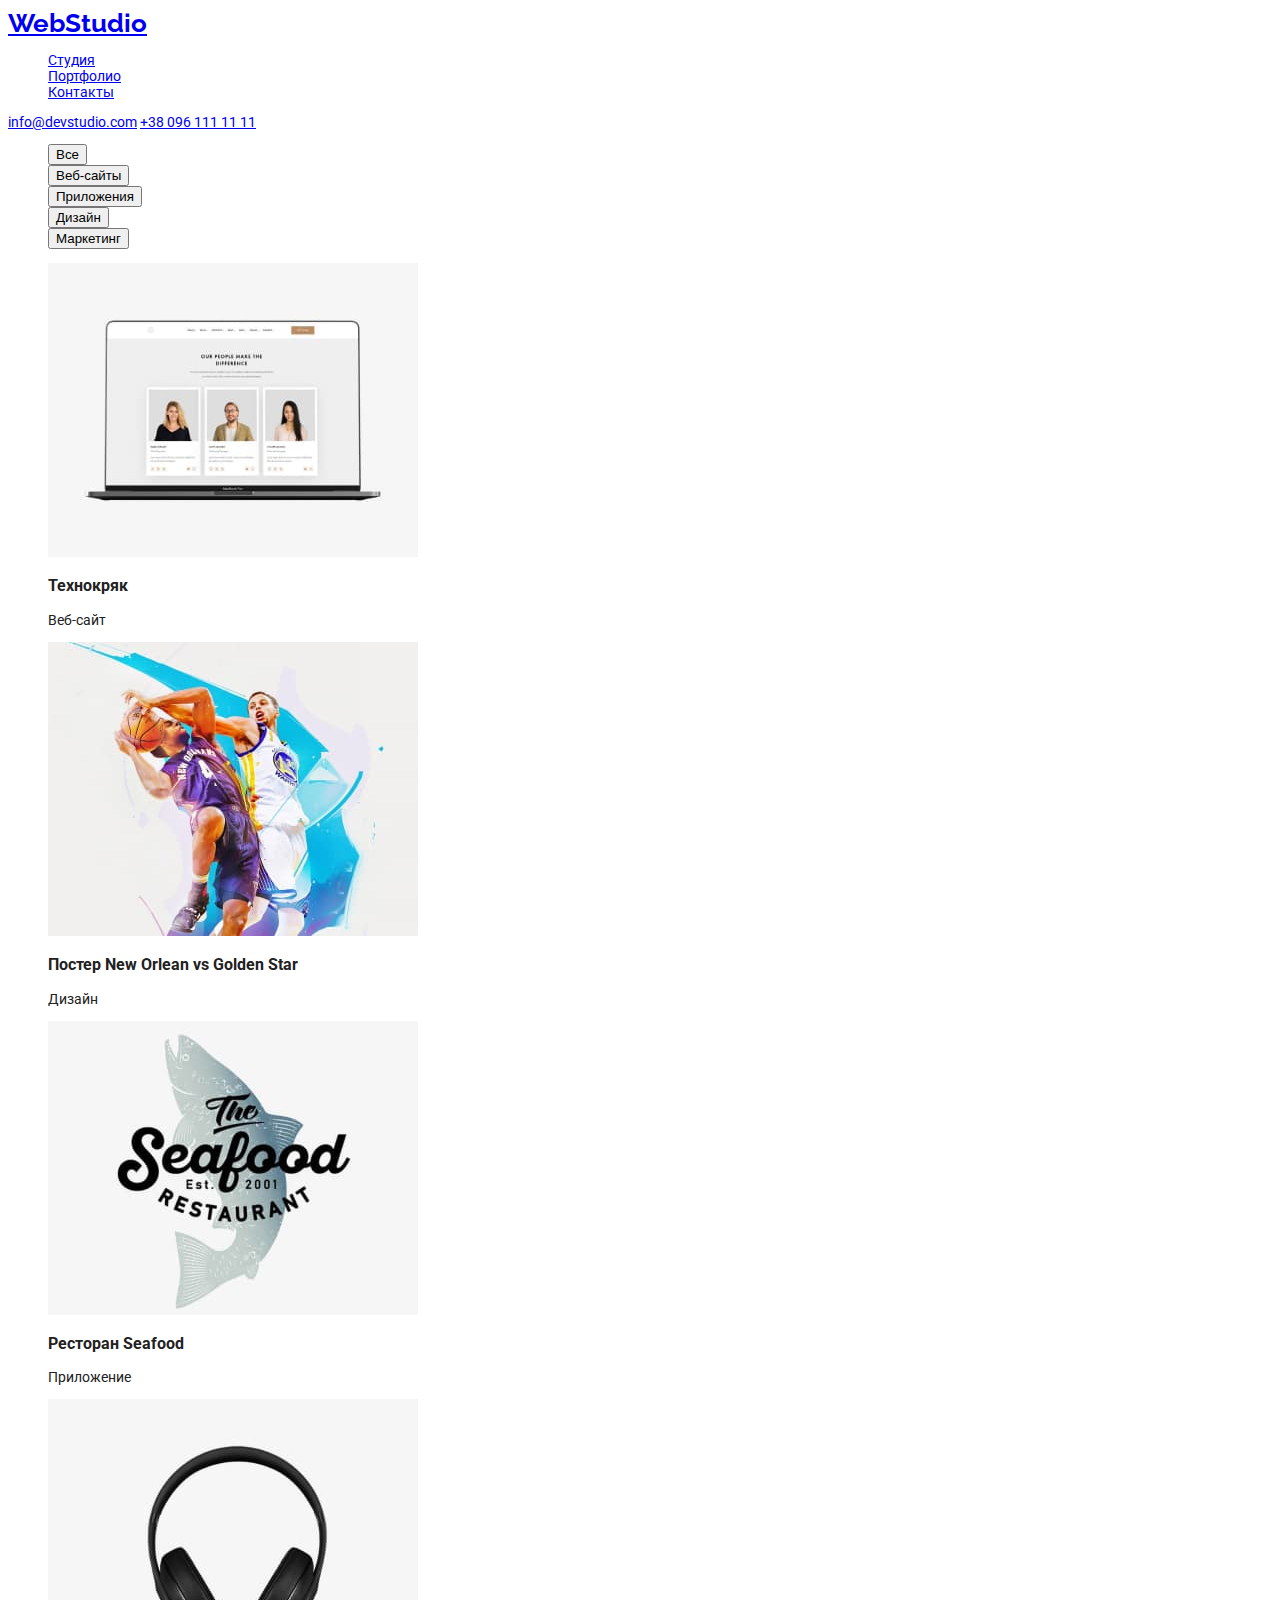
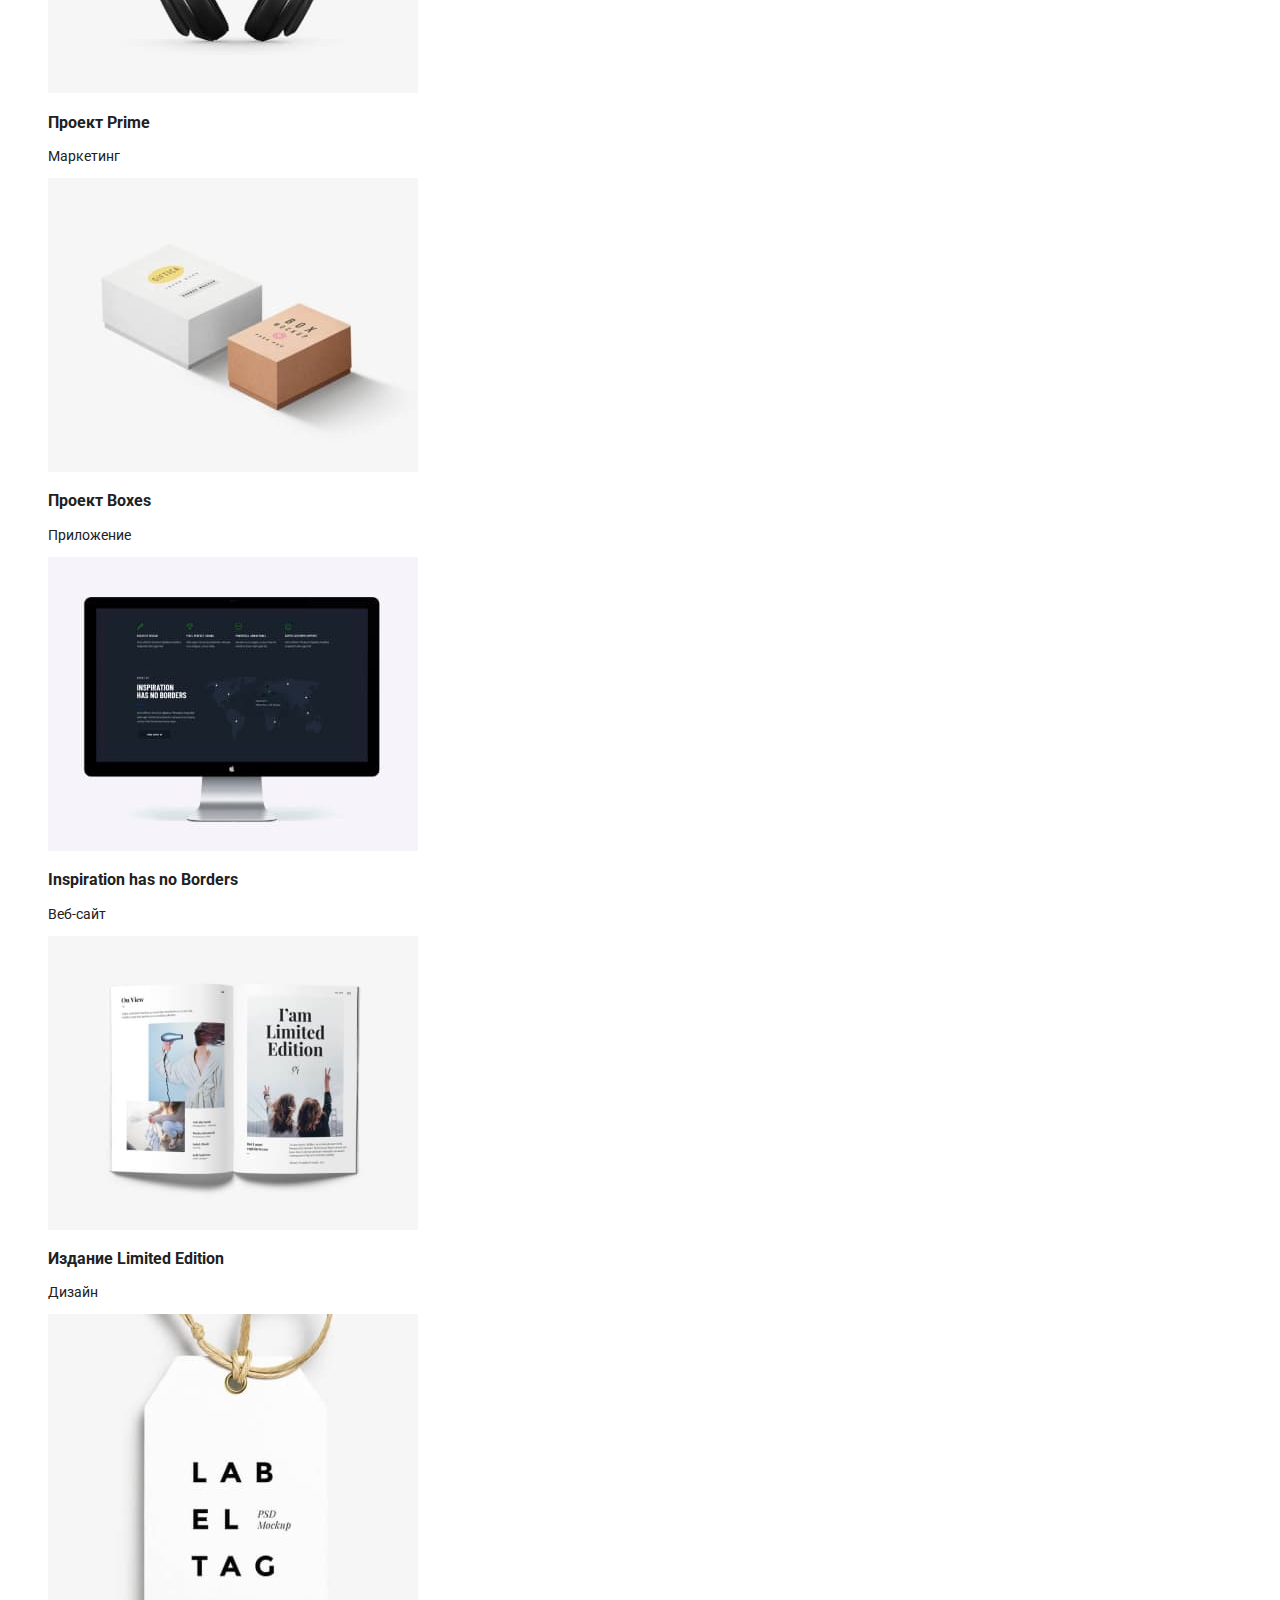
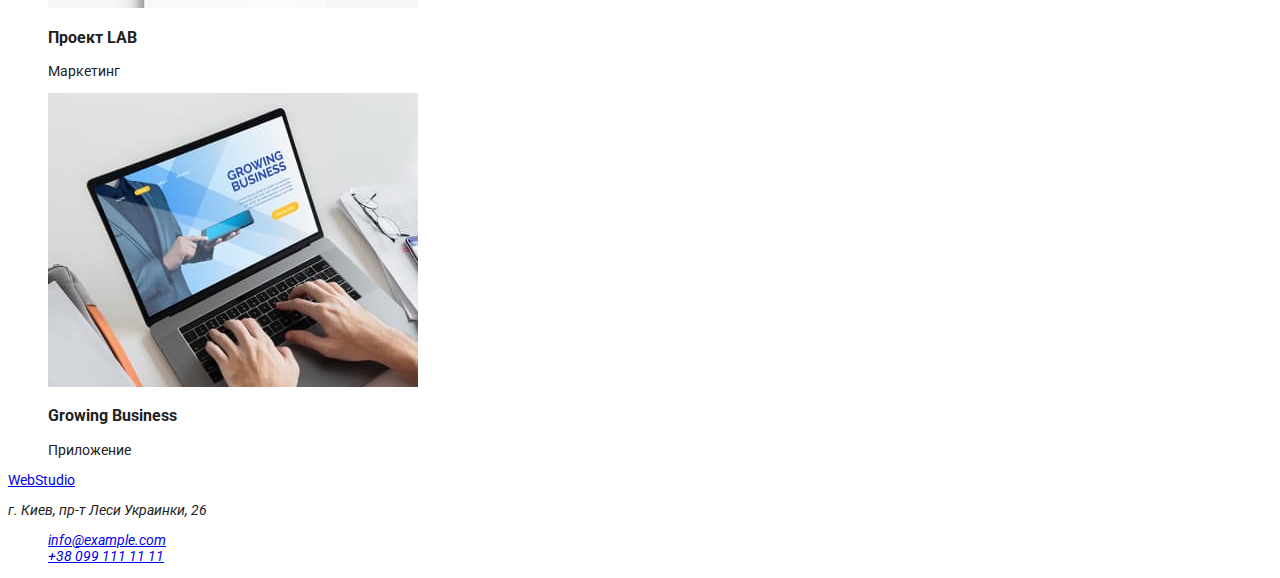
==== portfolio.html @ 41d674ed "hw02-v1" ====
<!DOCTYPE html>
<html lang="en">
<head>
    <meta charset="UTF-8">
    <meta http-equiv="X-UA-Compatible" content="IE=edge">
    <meta name="viewport" content="width=device-width, initial-scale=1.0">
    <title>Портфолио</title>
    <link rel="stylesheet" href="https://cdnjs.cloudflare.com/ajax/libs/modern-normalize/1.0.0/modern-normalize.min.css"
        integrity="sha512-ISS7cAi1PEhQ8jnbJpJZMd29NlhNj4AWYyLOSp2CE/CsHxTCu+r+t0D2yoJudVrd0/8fTVPUVDzY5Tvli75u/g=="
        crossorigin="anonymous" />
    <link rel="preconnect" href="https://fonts.gstatic.com">
    <link
        href="https://fonts.googleapis.com/css2?family=Oleo+Script&family=Raleway:wght@700&family=Roboto:wght@400;500;700;900&display=swap"
        rel="stylesheet">
    <link rel="stylesheet" href="./css/styles.css">

</head>
<body>
  <header>
    <nav>
        <a href="./index.html" class="logo"><span class="text-accent">Web</span>Studio</a>
        <ul>
            <li><a href="./index.html">Студия</a></li>
            <li><a href="./portfolio.html">Портфолио</a></li>
            <li><a href="#">Контакты</a></li> 
        </ul>
    </nav>
    <a href="mailto:info@devstudio.com">info@devstudio.com</a>
    <a href="tel:+380961111111">+38 096 111 11 11</a>
  </header>
  <main>
    <section>
        <ul>
          <li><button>Все</button></li>
          <li><button>Веб-сайты</button></li>
          <li><button>Приложения</button></li>
          <li><button>Дизайн</button></li>
          <li><button>Маркетинг</button></li>
        </ul>
        <ul>
            <li>
                <img src="./images/portfolio_1.jpg" alt="technokriak-website" width="370">
                <h3>Технокряк</h3>
                <p>Веб-сайт</p>
            </li>
            <li>
                <img src="./images/portfolio_2.jpg" alt="new-jrlean-vs-golden-star-poster-design" width="370">
                <h3>Постер New Orlean vs Golden Star</h3>
                <p>Дизайн</p>
            </li>
            <li>
                <img src="./images/portfolio_3.jpg" alt="seafood-restaurant-app" width="370">
                <h3>Ресторан Seafood</h3>
                <p>Приложение</p>
            </li>
            <li>
                <img src="./images/portfolio_4.jpg" alt="prime-project-marketing" width="370">
                <h3>Проект Prime</h3>
                <p>Маркетинг</p>
            </li>
            <li>
                <img src="./images/portfolio_5.jpg" alt="boxes-project-app" width="370">
                <h3>Проект Boxes</h3>
                <p>Приложение</p>
            </li>
            <li>
                <img src="./images/portfolio_6.jpg" alt="inspiration-has-no-borders-website" width="370">
                <h3>Inspiration has no Borders</h3>
                <p>Веб-сайт</p>
            </li>
            <li>
                <img src="./images/portfolio_7.jpg" alt="limited-edition-design" width="370">
                <h3>Издание Limited Edition</h3>
                <p>Дизайн</p>
            </li>
            <li>
                <img src="./images/portfolio_8.jpg" alt="lab-project-marketing" width="370">
                <h3>Проект LAB</h3>
                <p>Маркетинг</p>
            </li>
            <li>
                <img src="./images/portfolio_9.jpg" alt="growing-business-app" width="370">
                <h3>Growing Business</h3>
                <p>Приложение</p>
            </li>
        </ul>
    </section>
  </main>
  <footer>
    <a href="#"><span class="text-accent">Web</span>Studio</a>
    <address>
        <p>г. Киев, пр-т Леси Украинки, 26</p>
        <ul>
            <li><a href="mailto:info@example.com">info@example.com</a></li>
            <li><a href="tel:+380991111111">+38 099 111 11 11</a></li>
        </ul>
    </address>
  </footer>
</body>
</html>
---- css/styles.css ----
:root {
    --text-main-dark: #212121;
    --text-main-light: #FFFFFF;
    --text-sub: #757575;
    --text-accent: #2196F3;
    --text-accent-transparent: rgba(255, 255, 255, 0.6);
    --background-dark: #2F303A;
    --background-light: #F5F4FA;
    --background-head: #FFFFFF;
} 

a {
    
}

ul {
  list-style: none;
}

body {
    font-family: 'Roboto', sans-serif;
    color: var(--text-main-dark);
    font-style: normal;
    font-weight: 400;
    font-size: 14px;
    /* 
font-family: 'Oleo Script', cursive;
font-family: 'Raleway', sans-serif;
font-family: 'Roboto', sans-serif;
*/
}

.logo {
    font-family: 'Oleo Script', cursive;
    font-family: 'Raleway', sans-serif;
    font-weight: bold;
    font-size: 26px;
}

.logo-accent {
    color: var(--text-accent);
}

.head-section {
    color: var(--background-head);
    font-weight: 500;

}

.head-contacts{
    color: var(--text-sub);
}

.footer-section {
    background-color: var(--background-dark);
    color: var(--text-main-light);
}

.contacts-footer {
    font-weight: normal;
    font-size: 14px;
    color: var(--text-accent-transparent);
}

.contacts-footer:visited {
   color: var(--text-accent-transparent); 
}

.link {
    text-decoration: none;   
}
.link:hover {
  color: var(--text-accent);
}


/*////////////////////////////////////INDEX//////////////////////////////////*/
.title-section {
   background-color: var(--background-dark);
}
.title {
   color: var(--text-main-light);
   font-weight: 900;
   font-size: 44px;
   text-transform: uppercase;
}
.title-button {
    background-color: var(--text-accent);
    font-weight: 700;
    font-size: 16px;
    color: var(--text-main-light);
}


.decision-item {
    font-weight: 700;
}
.decision-item-text {
    color: var(--text-sub);
}


.subtitle {
    font-weight: 700;
    font-size: 36px;
}


.team-section {
    background-color: var(--background-light);
    font-size: 16px;
}
.team-section-name {
    font-weight: 500;
}

.team-section-position {
    font-weight: 400;
    color: var(--text-sub);
}

font-size: 16px;



/*//////////////////////////////////PORTFOLIO////////////////////////////////*/
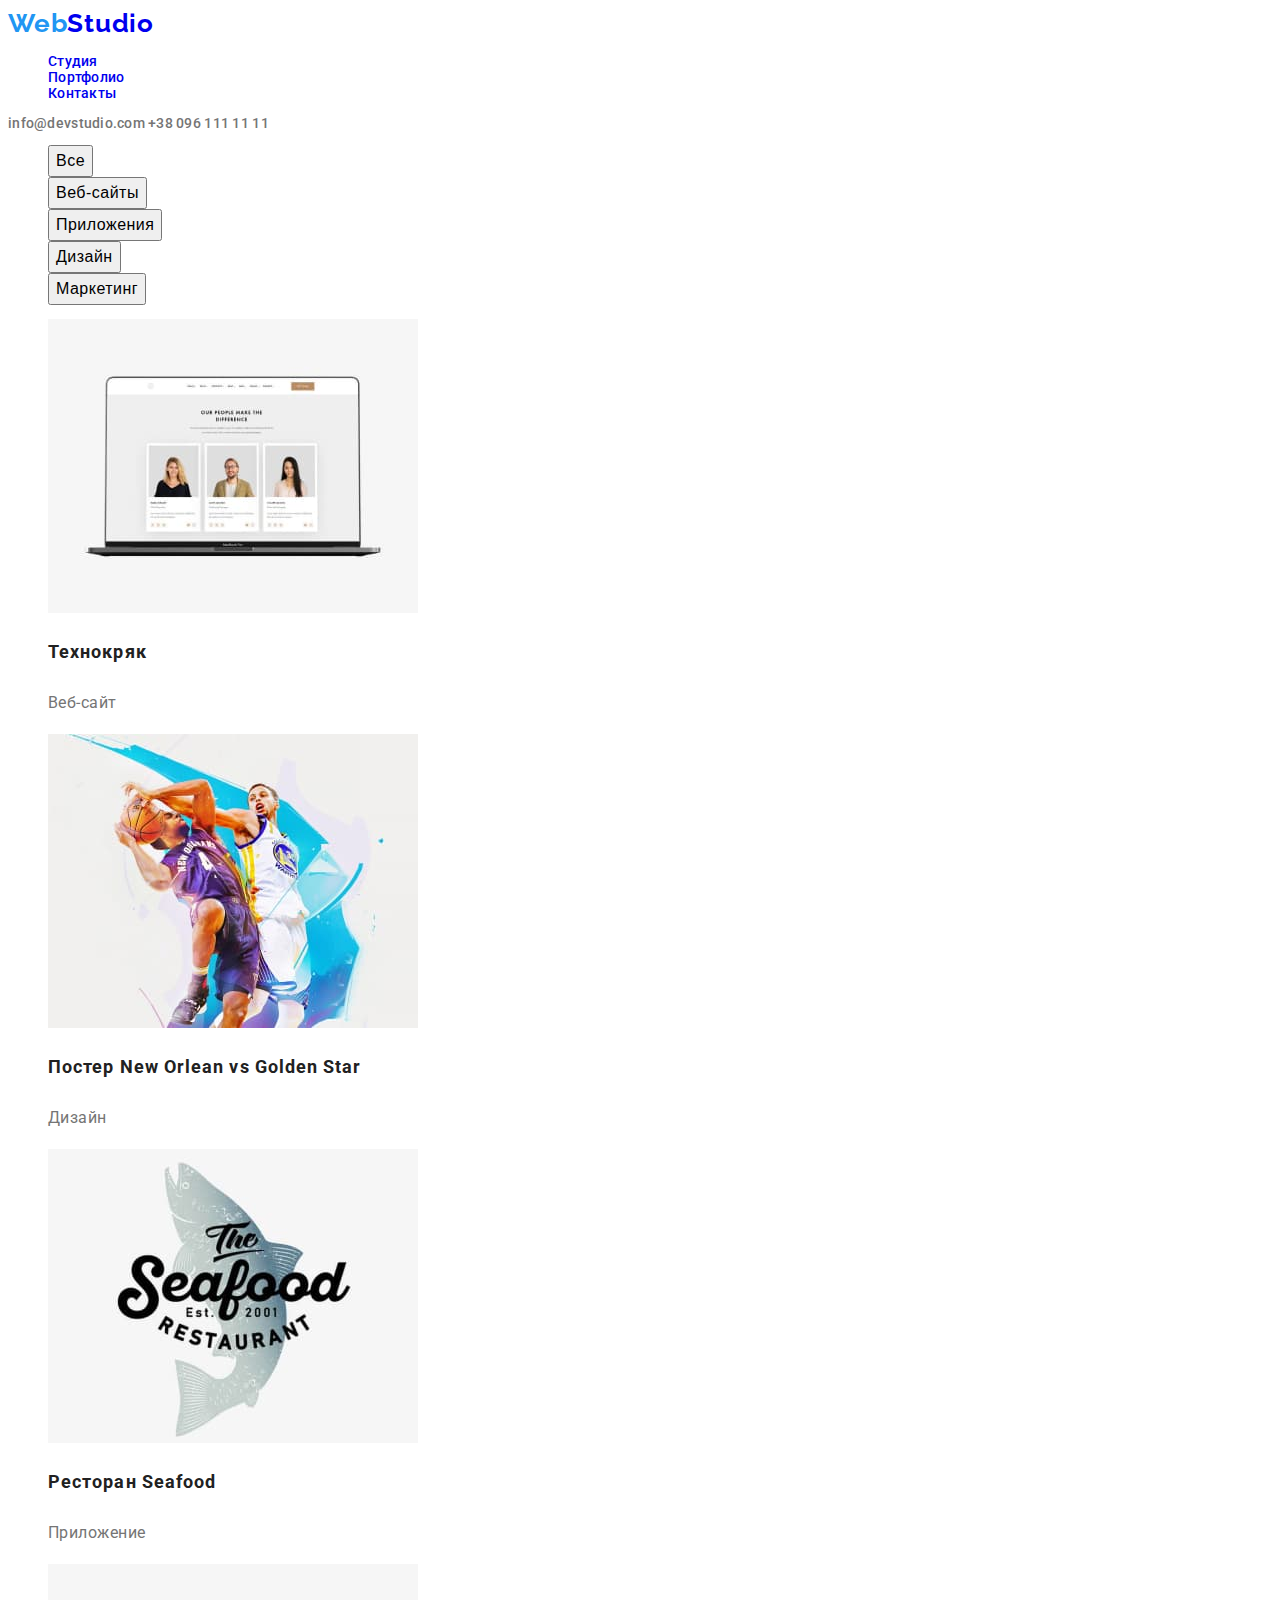
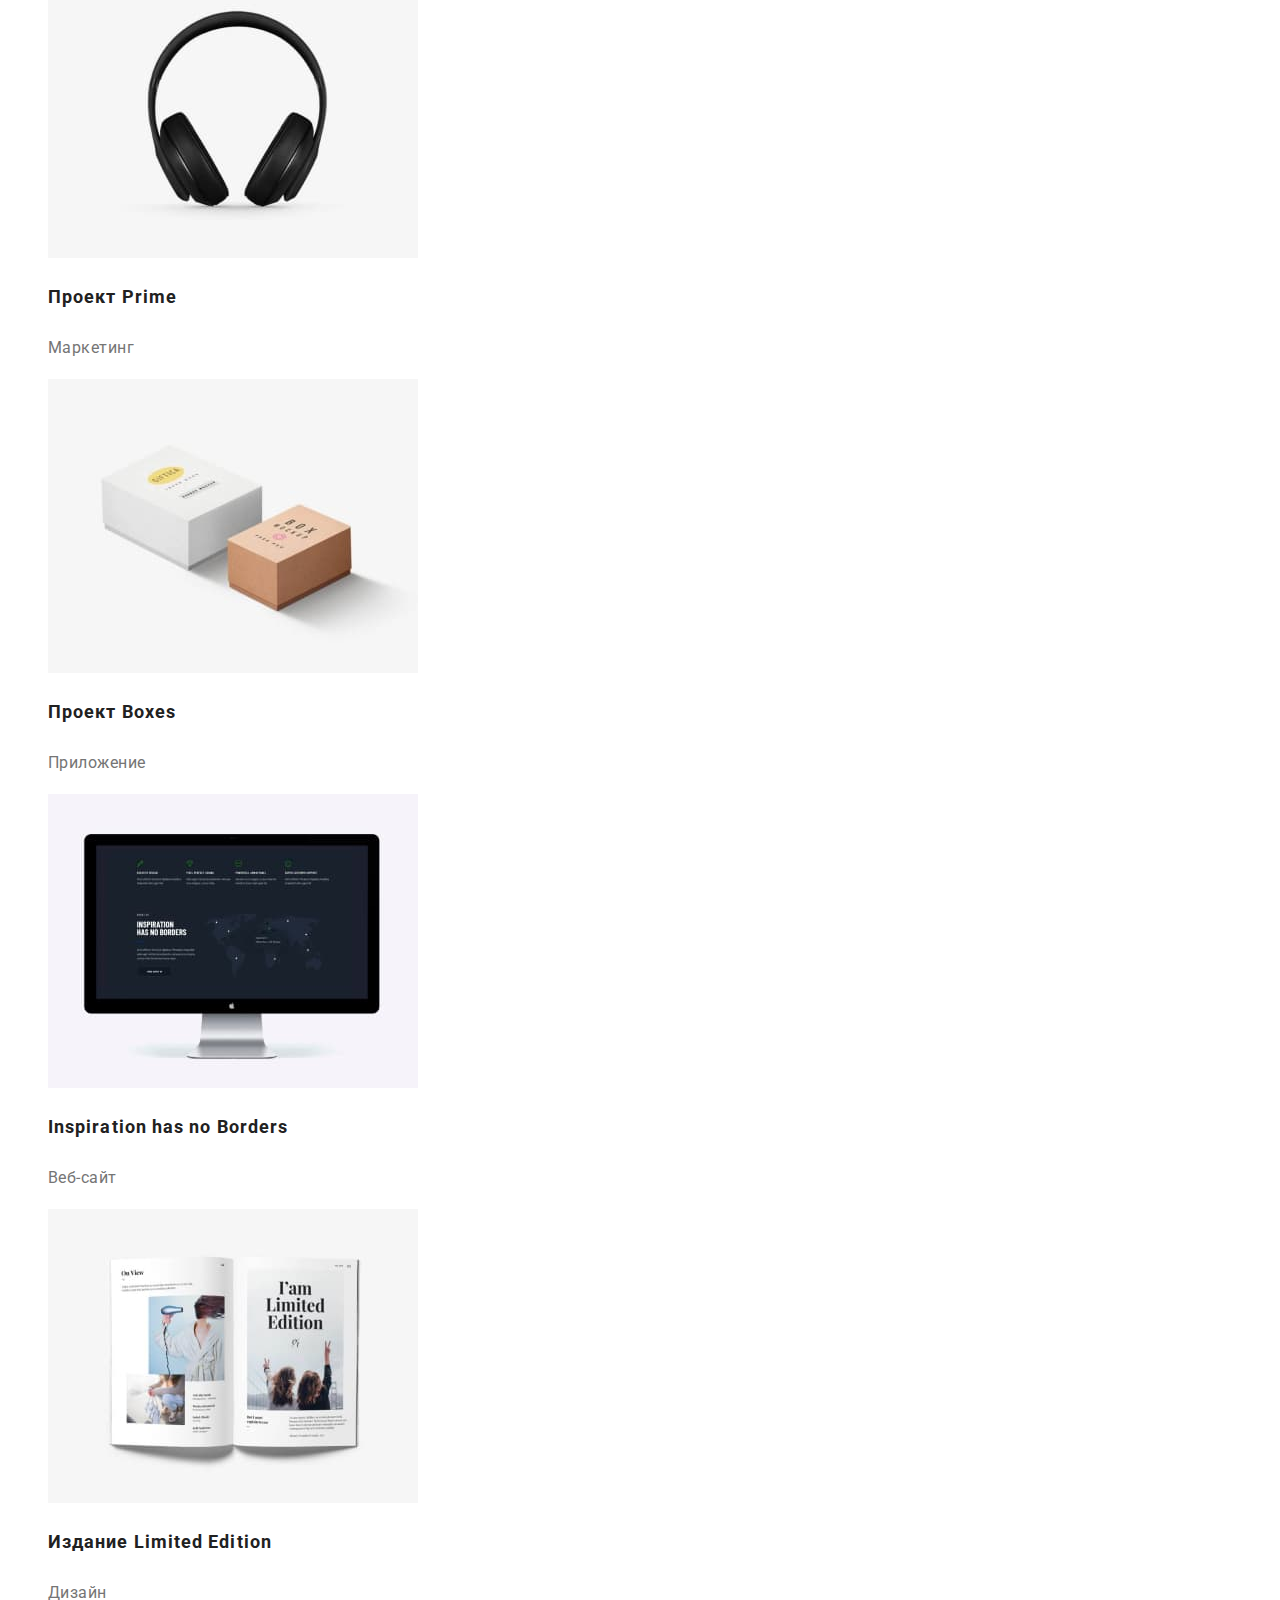
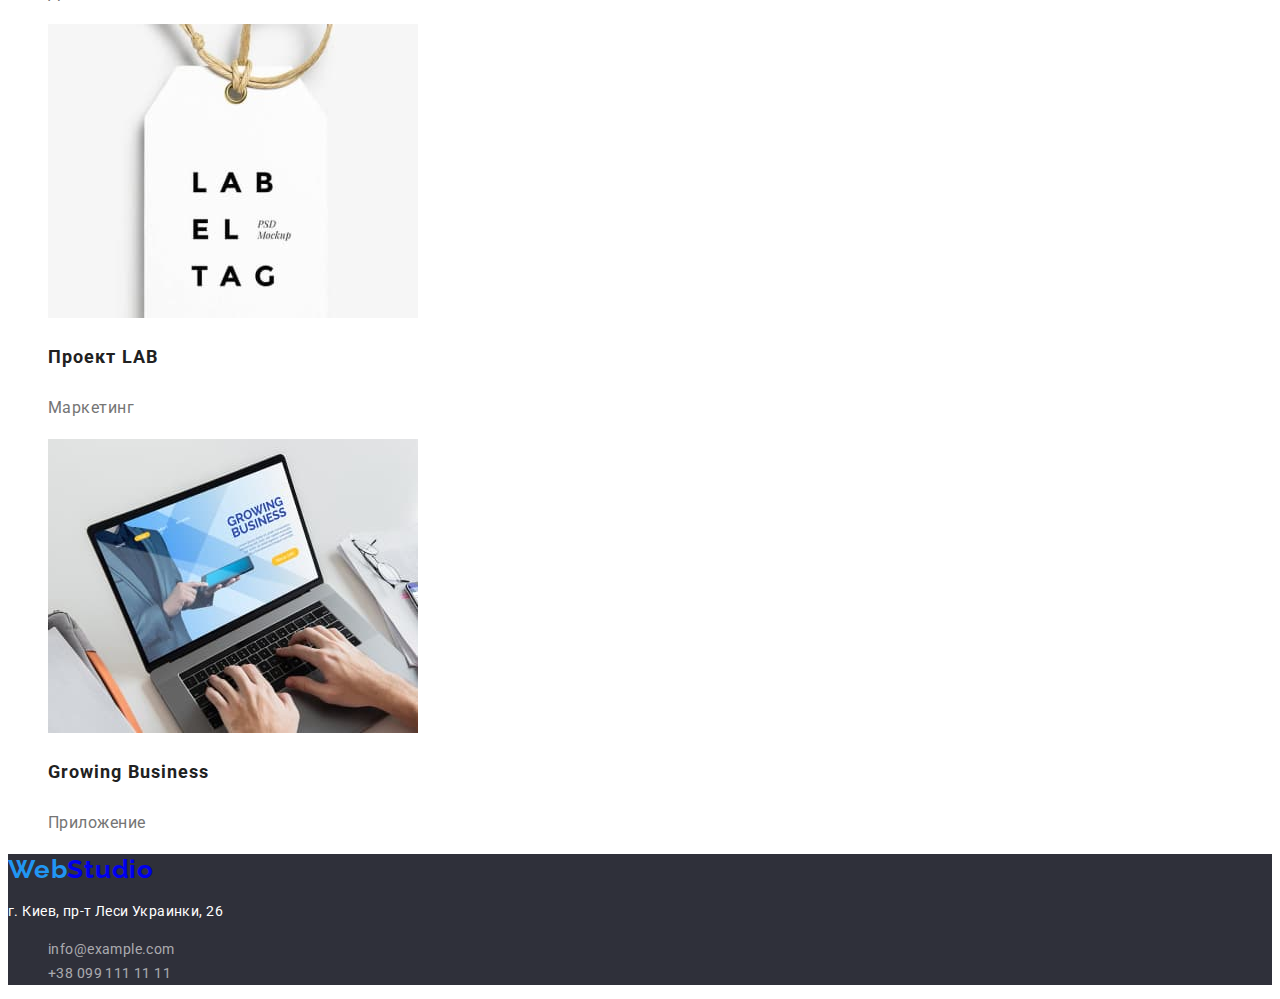
==== commit 6a0575d8: "hw02-v2" ====
--- a/portfolio.html
+++ b/portfolio.html
@@ -13,88 +13,88 @@
         href="https://fonts.googleapis.com/css2?family=Oleo+Script&family=Raleway:wght@700&family=Roboto:wght@400;500;700;900&display=swap"
         rel="stylesheet">
     <link rel="stylesheet" href="./css/styles.css">
-
-</head>
-<body>
-  <header>
-    <nav>
-        <a href="./index.html" class="logo"><span class="text-accent">Web</span>Studio</a>
-        <ul>
-            <li><a href="./index.html">Студия</a></li>
-            <li><a href="./portfolio.html">Портфолио</a></li>
-            <li><a href="#">Контакты</a></li> 
-        </ul>
-    </nav>
-    <a href="mailto:info@devstudio.com">info@devstudio.com</a>
-    <a href="tel:+380961111111">+38 096 111 11 11</a>
-  </header>
+    </head>
+    
+    <body>
+        <header class="head-section">
+            <nav>
+                <a href="./index.html" class="logo"><span class="logo-accent">Web</span>Studio</a>
+                <ul>
+                    <li><a href="./index.html" class="link">Студия</a></li>
+                    <li><a href="./portfolio.html" class="link">Портфолио</a></li>
+                    <li><a href="#" class="link">Контакты</a></li>
+                </ul>
+            </nav>
+            <a href="mailto:info@devstudio.com" class="head-contacts link">info@devstudio.com</a>
+            <a href="tel:+380961111111" class="head-contacts link">+38 096 111 11 11</a>
+        </header>
   <main>
     <section>
         <ul>
-          <li><button>Все</button></li>
-          <li><button>Веб-сайты</button></li>
-          <li><button>Приложения</button></li>
-          <li><button>Дизайн</button></li>
-          <li><button>Маркетинг</button></li>
+          <li><button class="project-filter-button">Все</button></li>
+          <li><button class="project-filter-button">Веб-сайты</button></li>
+          <li><button class="project-filter-button">Приложения</button></li>
+          <li><button class="project-filter-button">Дизайн</button></li>
+          <li><button class="project-filter-button">Маркетинг</button></li>
         </ul>
         <ul>
             <li>
                 <img src="./images/portfolio_1.jpg" alt="technokriak-website" width="370">
-                <h3>Технокряк</h3>
-                <p>Веб-сайт</p>
+                <h3 class="project-name">Технокряк</h3>
+                <p class="project-type">Веб-сайт</p>
             </li>
             <li>
                 <img src="./images/portfolio_2.jpg" alt="new-jrlean-vs-golden-star-poster-design" width="370">
-                <h3>Постер New Orlean vs Golden Star</h3>
-                <p>Дизайн</p>
+                <h3 class="project-name">Постер New Orlean vs Golden Star</h3>
+                <p class="project-type">Дизайн</p>
             </li>
             <li>
                 <img src="./images/portfolio_3.jpg" alt="seafood-restaurant-app" width="370">
-                <h3>Ресторан Seafood</h3>
-                <p>Приложение</p>
+                <h3 class="project-name">Ресторан Seafood</h3>
+                <p class="project-type">Приложение</p>
             </li>
             <li>
                 <img src="./images/portfolio_4.jpg" alt="prime-project-marketing" width="370">
-                <h3>Проект Prime</h3>
-                <p>Маркетинг</p>
+                <h3 class="project-name">Проект Prime</h3>
+                <p class="project-type">Маркетинг</p>
             </li>
             <li>
                 <img src="./images/portfolio_5.jpg" alt="boxes-project-app" width="370">
-                <h3>Проект Boxes</h3>
-                <p>Приложение</p>
+                <h3 class="project-name">Проект Boxes</h3>
+                <p class="project-type">Приложение</p>
             </li>
             <li>
                 <img src="./images/portfolio_6.jpg" alt="inspiration-has-no-borders-website" width="370">
-                <h3>Inspiration has no Borders</h3>
-                <p>Веб-сайт</p>
+                <h3 class="project-name">Inspiration has no Borders</h3>
+                <p class="project-type">Веб-сайт</p>
             </li>
             <li>
                 <img src="./images/portfolio_7.jpg" alt="limited-edition-design" width="370">
-                <h3>Издание Limited Edition</h3>
-                <p>Дизайн</p>
+                <h3 class="project-name">Издание Limited Edition</h3>
+                <p class="project-type">Дизайн</p>
             </li>
             <li>
                 <img src="./images/portfolio_8.jpg" alt="lab-project-marketing" width="370">
-                <h3>Проект LAB</h3>
-                <p>Маркетинг</p>
+                <h3 class="project-name">Проект LAB</h3>
+                <p class="project-type">Маркетинг</p>
             </li>
             <li>
                 <img src="./images/portfolio_9.jpg" alt="growing-business-app" width="370">
-                <h3>Growing Business</h3>
-                <p>Приложение</p>
+                <h3 class="project-name">Growing Business</h3>
+                <p class="project-type">Приложение</p>
             </li>
         </ul>
     </section>
   </main>
-  <footer>
-    <a href="#"><span class="text-accent">Web</span>Studio</a>
-    <address>
-        <p>г. Киев, пр-т Леси Украинки, 26</p>
-        <ul>
-            <li><a href="mailto:info@example.com">info@example.com</a></li>
-            <li><a href="tel:+380991111111">+38 099 111 11 11</a></li>
-        </ul>
-    </address>
-  </footer>
+    <footer class="footer-section">
+        <a href="./index.html" class="logo"><span class="logo-accent">Web</span>Studio</a>
+        <address>
+            <p>г. Киев, пр-т Леси Украинки, 26</p>
+            <ul>
+                <li><a href="mailto:info@example.com" class="footer-contacts">info@example.com</a></li>
+                <li><a href="tel:+380991111111" class="footer-contacts">+38 099 111 11 11</a></li>
+            </ul>
+        </address>
+    </footer>
 </body>
 </html>--- a/css/styles.css
+++ b/css/styles.css
@@ -1,126 +1,223 @@
 :root {
-    --text-main-dark: #212121;
-    --text-main-light: #FFFFFF;
-    --text-sub: #757575;
-    --text-accent: #2196F3;
-    --text-accent-transparent: rgba(255, 255, 255, 0.6);
-    --background-dark: #2F303A;
-    --background-light: #F5F4FA;
-    --background-head: #FFFFFF;
+  --text-main-dark: #212121;
+  --main-light: #FFFFFF;
+  --text-sub: #757575;
+  --text-accent: #2196F3;
+  --text-accent-transparent: rgba(255, 255, 255, 0.6);
+  --background-dark: #2F303A;
+  --background-light: #F5F4FA;
 } 
 
 a {
-    
+  text-decoration: none;  
 }
 
 ul {
   list-style: none;
 }
 
+address {
+  font-style: normal;
+}
+
 body {
-    font-family: 'Roboto', sans-serif;
-    color: var(--text-main-dark);
-    font-style: normal;
-    font-weight: 400;
-    font-size: 14px;
-    /* 
-font-family: 'Oleo Script', cursive;
-font-family: 'Raleway', sans-serif;
-font-family: 'Roboto', sans-serif;
-*/
+  font-family: 'Roboto', sans-serif;
+  color: var(--text-main-dark);
+  font-style: normal;
+  font-weight: 400;
+  font-size: 14px;
+}
+
+/* HEADER */
+
+.head-section {
+  background-color: var(--main-light);   
 }
 
 .logo {
-    font-family: 'Oleo Script', cursive;
-    font-family: 'Raleway', sans-serif;
-    font-weight: bold;
-    font-size: 26px;
+  font-family: 'Raleway', sans-serif;
+  font-weight: 700;
+  font-size: 26px;
+  line-height: 31px;
+  letter-spacing: 0.03em;
+  outline: none;
+}
+
+.logo:visited {
+  color: currentColor;
+}
+
+.logo:hover {
+  color: var(--text-accent);
+}
+
+.logo:focus {
+  color: var(--text-accent);; 
 }
 
 .logo-accent {
-    color: var(--text-accent);
-}
-
-.head-section {
-    color: var(--background-head);
-    font-weight: 500;
-
+  color: var(--text-accent);
+}
+
+.link {
+  font-weight: 500;
+  line-height: 16px;
+  letter-spacing: 0.02em;
+  outline: none; 
+}
+
+.link:visited {
+  color: currentColor;
+}
+
+.link:hover {
+  color: var(--text-accent);
+}
+
+.link:focus {
+  color: var(--text-accent);
 }
 
 .head-contacts{
-    color: var(--text-sub);
-}
+  color: var(--text-sub);
+}
+
+
+/* FOOTER */
+
 
 .footer-section {
-    background-color: var(--background-dark);
-    color: var(--text-main-light);
-}
-
-.contacts-footer {
-    font-weight: normal;
-    font-size: 14px;
-    color: var(--text-accent-transparent);
-}
-
-.contacts-footer:visited {
-   color: var(--text-accent-transparent); 
-}
-
-.link {
-    text-decoration: none;   
-}
-.link:hover {
-  color: var(--text-accent);
-}
-
-
-/*////////////////////////////////////INDEX//////////////////////////////////*/
+  background-color: var(--background-dark);
+  color: var(--main-light);
+  line-height: 24px;
+  letter-spacing: 0.03em;
+}
+
+.footer-contacts {
+  color: var(--text-accent-transparent);
+  outline: none;
+  line-height: 24px;
+  letter-spacing: 0.03em;
+}
+
+.footer-contacts:visited {
+  color: currentColor;
+}
+
+.footer-contacts:hover {
+  color: var(--text-accent);
+}
+
+.footer-contacts:focus {
+  color: var(--text-accent);
+}
+
+/* MAIN (index.html)*/
+
+/* MAIN - TITLE */
+
 .title-section {
    background-color: var(--background-dark);
 }
+
 .title {
-   color: var(--text-main-light);
+   color: var(--main-light);
    font-weight: 900;
    font-size: 44px;
+   line-height: 60px;
+   letter-spacing: 0.06em;
    text-transform: uppercase;
-}
+/*   text-align: center;*/
+}
+
 .title-button {
-    background-color: var(--text-accent);
-    font-weight: 700;
-    font-size: 16px;
-    color: var(--text-main-light);
-}
-
+  background-color: var(--text-accent);
+  font-weight: 700;
+  font-size: 16px;
+  line-height: 30px;
+  letter-spacing: 0.06em;
+/* align-items: center; */
+/* text-align: center; */
+  color: var(--main-light);
+  outline-color: var(--text-accent);
+}
+
+/* MAIN - FEATURES*/
 
 .decision-item {
-    font-weight: 700;
-}
+  font-weight: 700;
+  font-size: 14px;
+  line-height: 16px;
+  letter-spacing: 0.03em;
+  text-transform: uppercase;
+}
+
 .decision-item-text {
-    color: var(--text-sub);
-}
-
+  color: var(--text-sub);
+  line-height: 24px;
+  letter-spacing: 0.03em;
+}
+
+/* MAIN - SIBTITLES*/
 
 .subtitle {
-    font-weight: 700;
-    font-size: 36px;
-}
-
+  font-weight: 700;
+  font-size: 36px;
+  line-height: 42px;
+/* text-align: center; */
+  letter-spacing: 0.03em;
+}
+
+/* MAIN - OUR TEAM*/
 
 .team-section {
-    background-color: var(--background-light);
-    font-size: 16px;
-}
+  background-color: var(--background-light);
+  font-size: 16px;
+  line-height: 19px;
+/* text-align: center; */
+  letter-spacing: 0.03em;
+}
+
 .team-section-name {
-    font-weight: 500;
+  font-weight: 500;
 }
 
 .team-section-position {
-    font-weight: 400;
-    color: var(--text-sub);
-}
-
-font-size: 16px;
-
-
-
-/*//////////////////////////////////PORTFOLIO////////////////////////////////*/+  color: var(--text-sub);
+}
+
+/*  PORTFOLIO  */
+
+.project-filter-button {
+  font-weight: 500;
+  font-size: 16px;
+  line-height: 26px;
+/* text-align: center; */
+  letter-spacing: 0.03em;
+}
+
+.project-filter-button:focus {
+  color: var(--main-light);
+  background-color: var(--text-accent);
+  outline: none;
+}
+
+.project-filter-button:hover {
+  color: var(--main-light);
+  background-color: var(--text-accent);
+  outline: none;
+}
+
+.project-name {
+  font-weight: 700;
+  font-size: 18px;
+  line-height: 36px; 
+  letter-spacing: 0.06em;
+}
+
+.project-type {
+  font-size: 16px;
+  line-height: 30px;
+  letter-spacing: 0.03em;
+  color: var(--text-sub);
+}
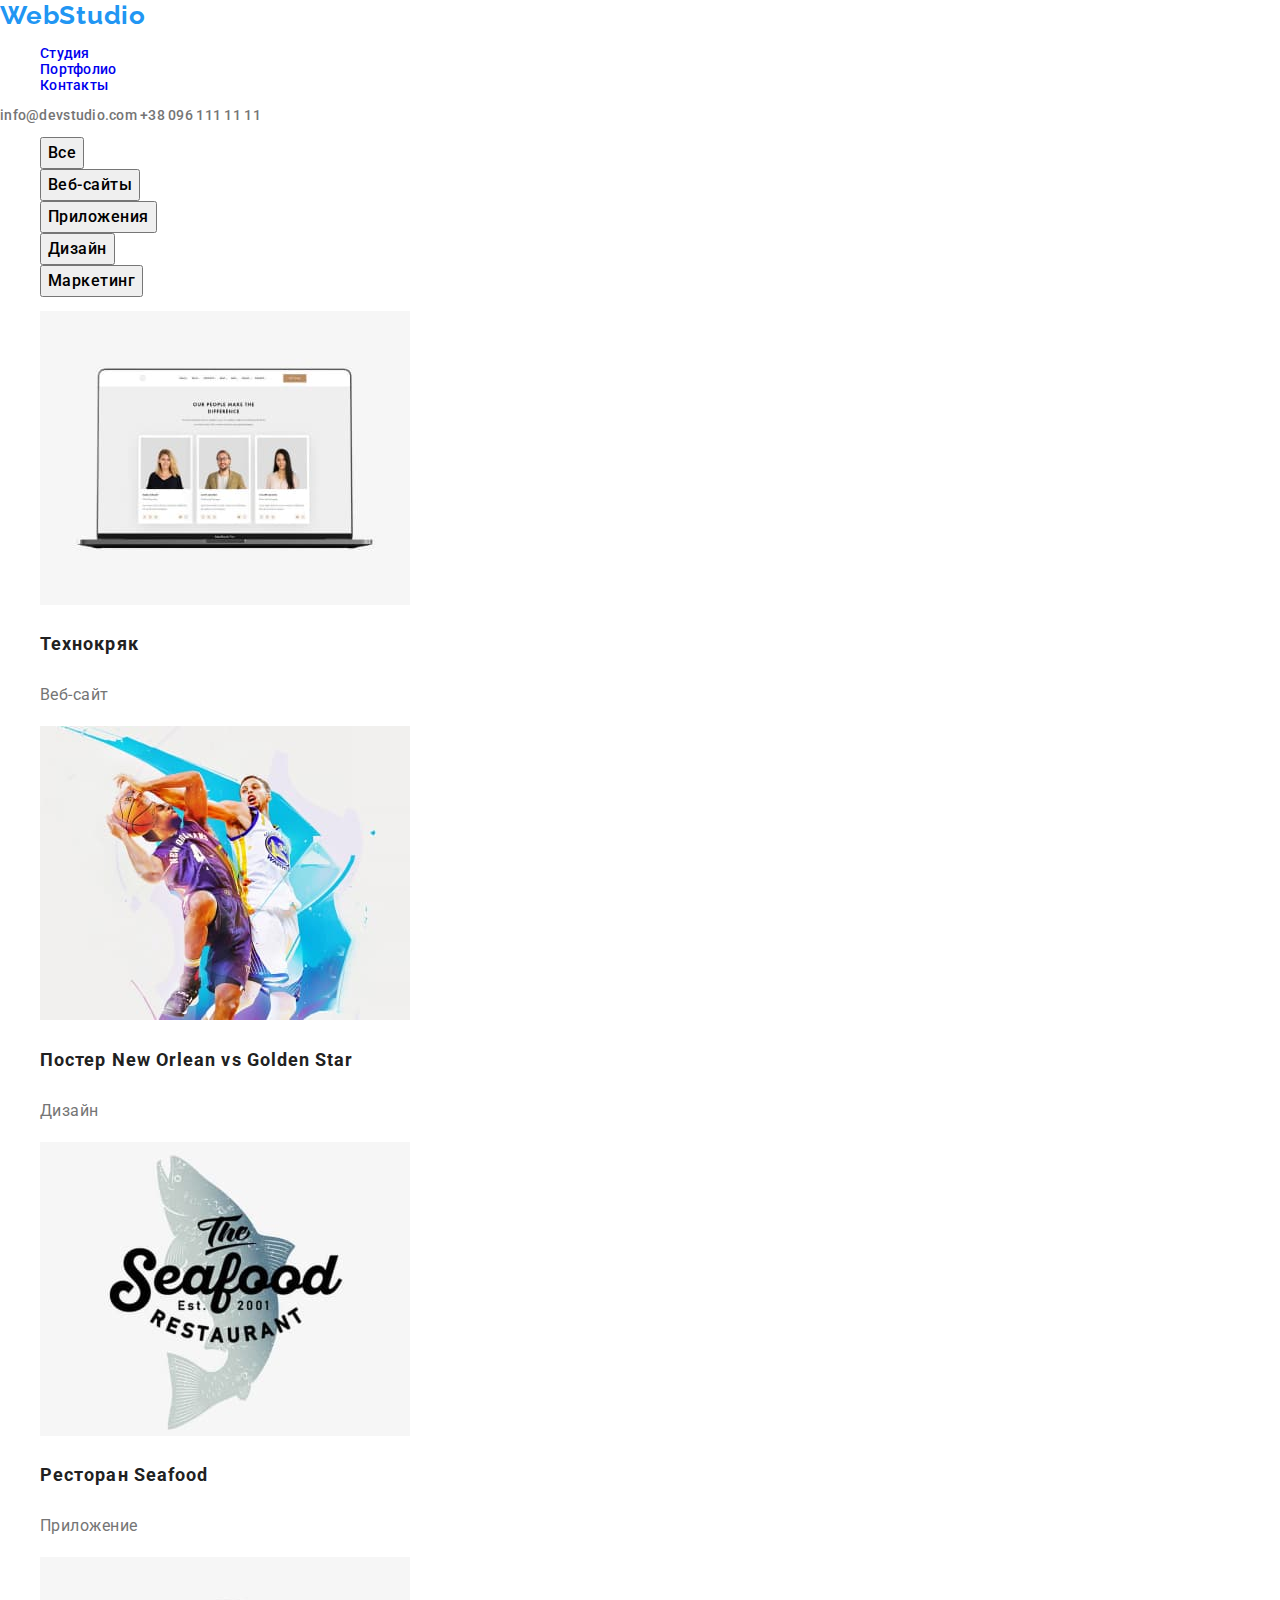
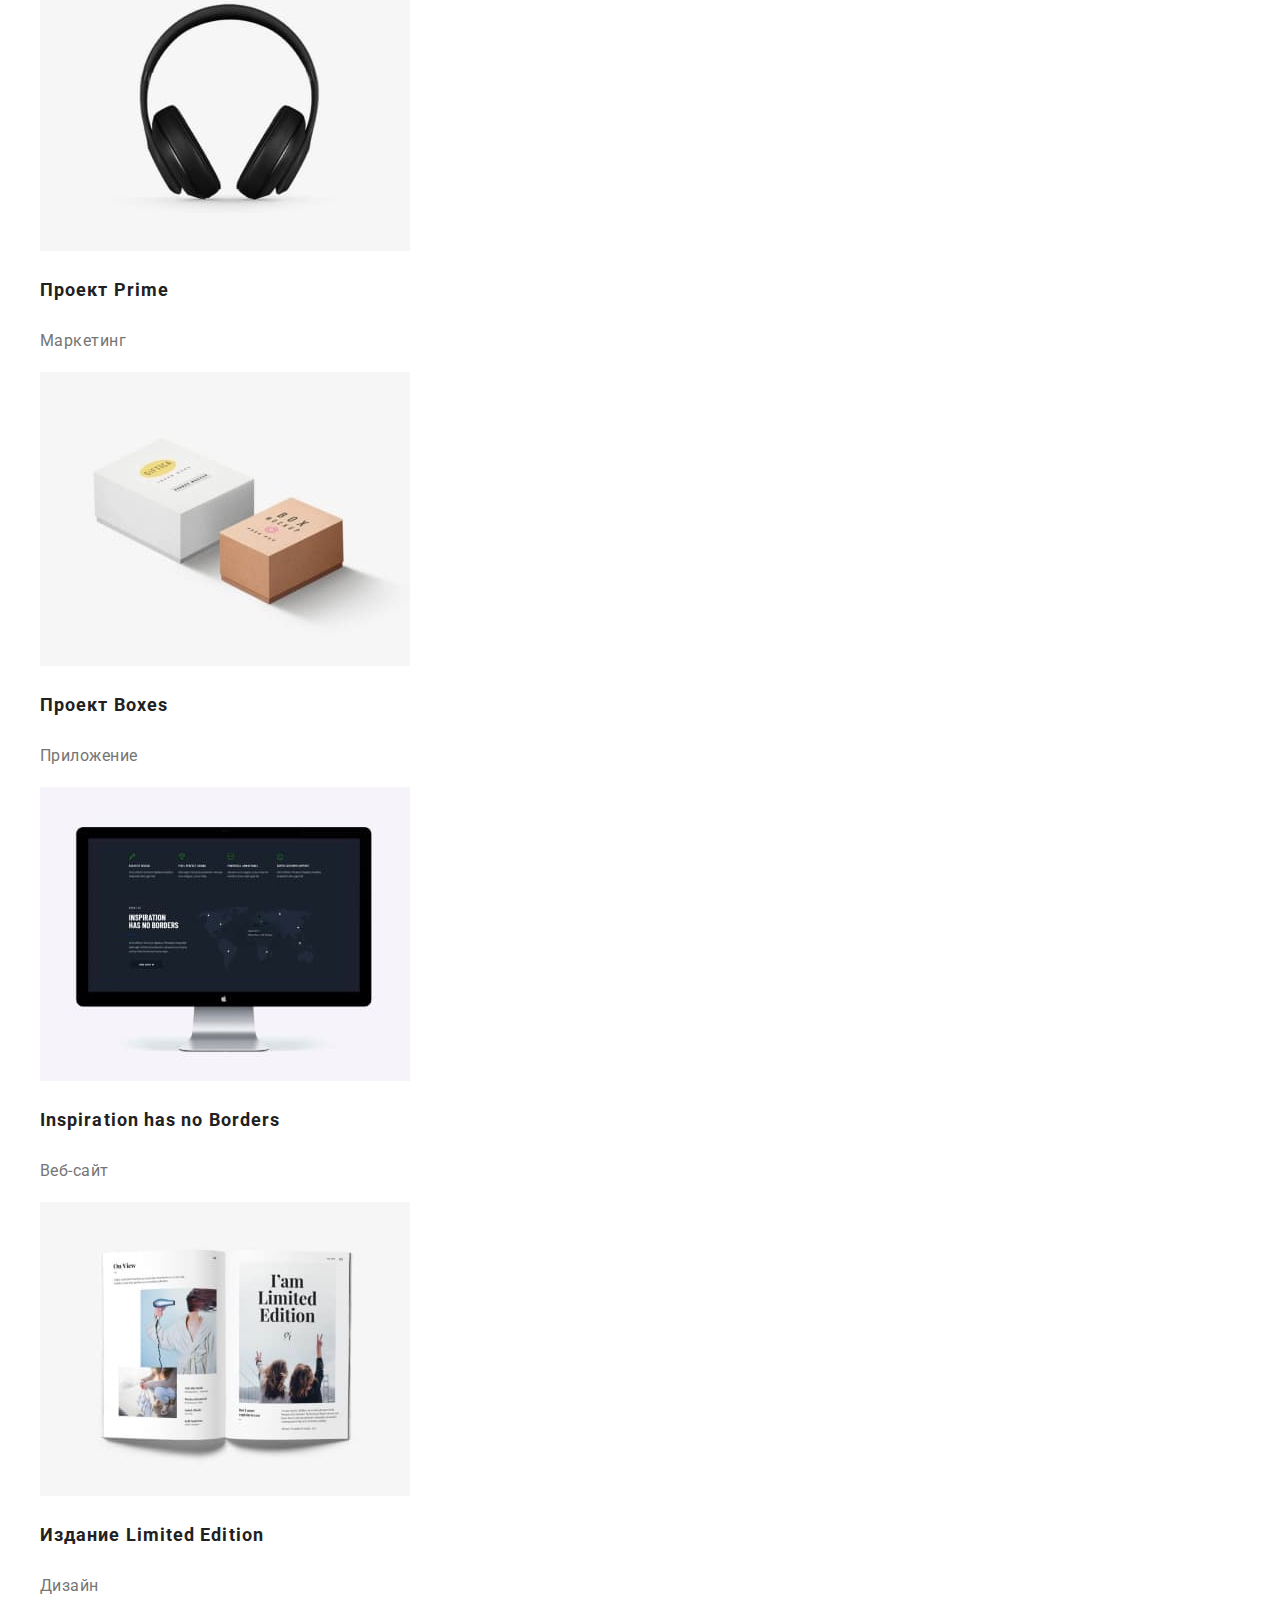
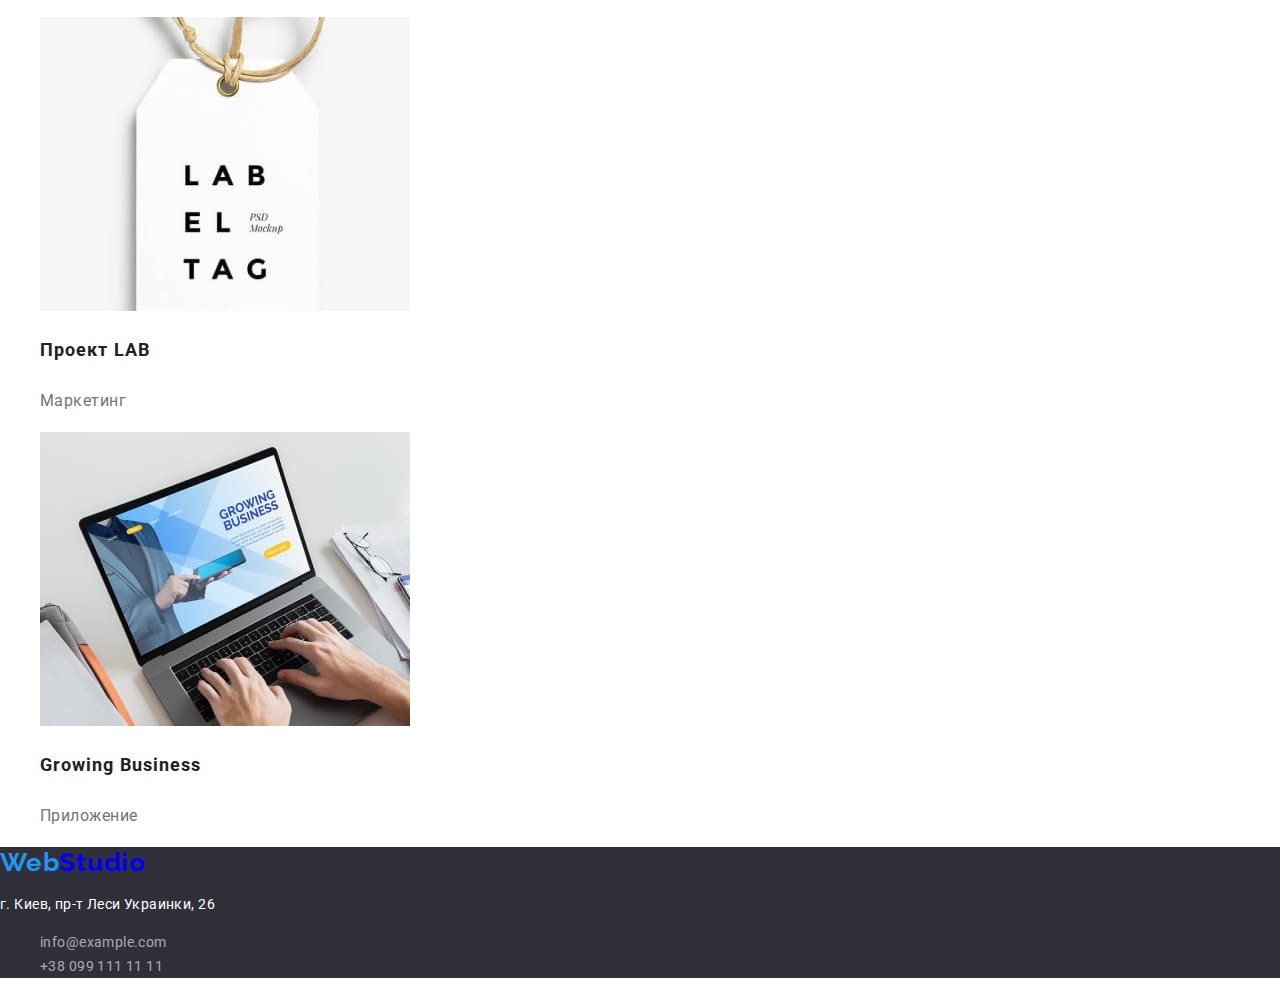
==== commit 1a7b72a3: "hw02-v8" ====
--- a/portfolio.html
+++ b/portfolio.html
@@ -5,9 +5,10 @@
     <meta http-equiv="X-UA-Compatible" content="IE=edge">
     <meta name="viewport" content="width=device-width, initial-scale=1.0">
     <title>Портфолио</title>
-    <link rel="stylesheet" href="https://cdnjs.cloudflare.com/ajax/libs/modern-normalize/1.0.0/modern-normalize.min.css"
+    <link rel="stylesheet" href="css/modern-normalize.css">
+    <!-- <link rel="stylesheet" href="https://cdnjs.cloudflare.com/ajax/libs/modern-normalize/1.0.0/modern-normalize.min.css"
         integrity="sha512-ISS7cAi1PEhQ8jnbJpJZMd29NlhNj4AWYyLOSp2CE/CsHxTCu+r+t0D2yoJudVrd0/8fTVPUVDzY5Tvli75u/g=="
-        crossorigin="anonymous" />
+        crossorigin="anonymous" /> -->
     <link rel="preconnect" href="https://fonts.gstatic.com">
     <link
         href="https://fonts.googleapis.com/css2?family=Oleo+Script&family=Raleway:wght@700&family=Roboto:wght@400;500;700;900&display=swap"
--- a/css/styles.css
+++ b/css/styles.css
@@ -8,18 +8,6 @@
   --background-light: #F5F4FA;
 } 
 
-a {
-  text-decoration: none;  
-}
-
-ul {
-  list-style: none;
-}
-
-address {
-  font-style: normal;
-}
-
 body {
   font-family: 'Roboto', sans-serif;
   color: var(--text-main-dark);
@@ -28,10 +16,23 @@
   font-size: 14px;
 }
 
+a {
+  text-decoration: none;  
+}
+
+ul {
+  list-style: none;
+}
+
+address {
+  font-style: normal;
+}
+
 /* HEADER */
 
 .head-section {
-  background-color: var(--main-light);   
+  background-color: var(--main-light); 
+  color: var(--text-main-dark);  
 }
 
 .logo {
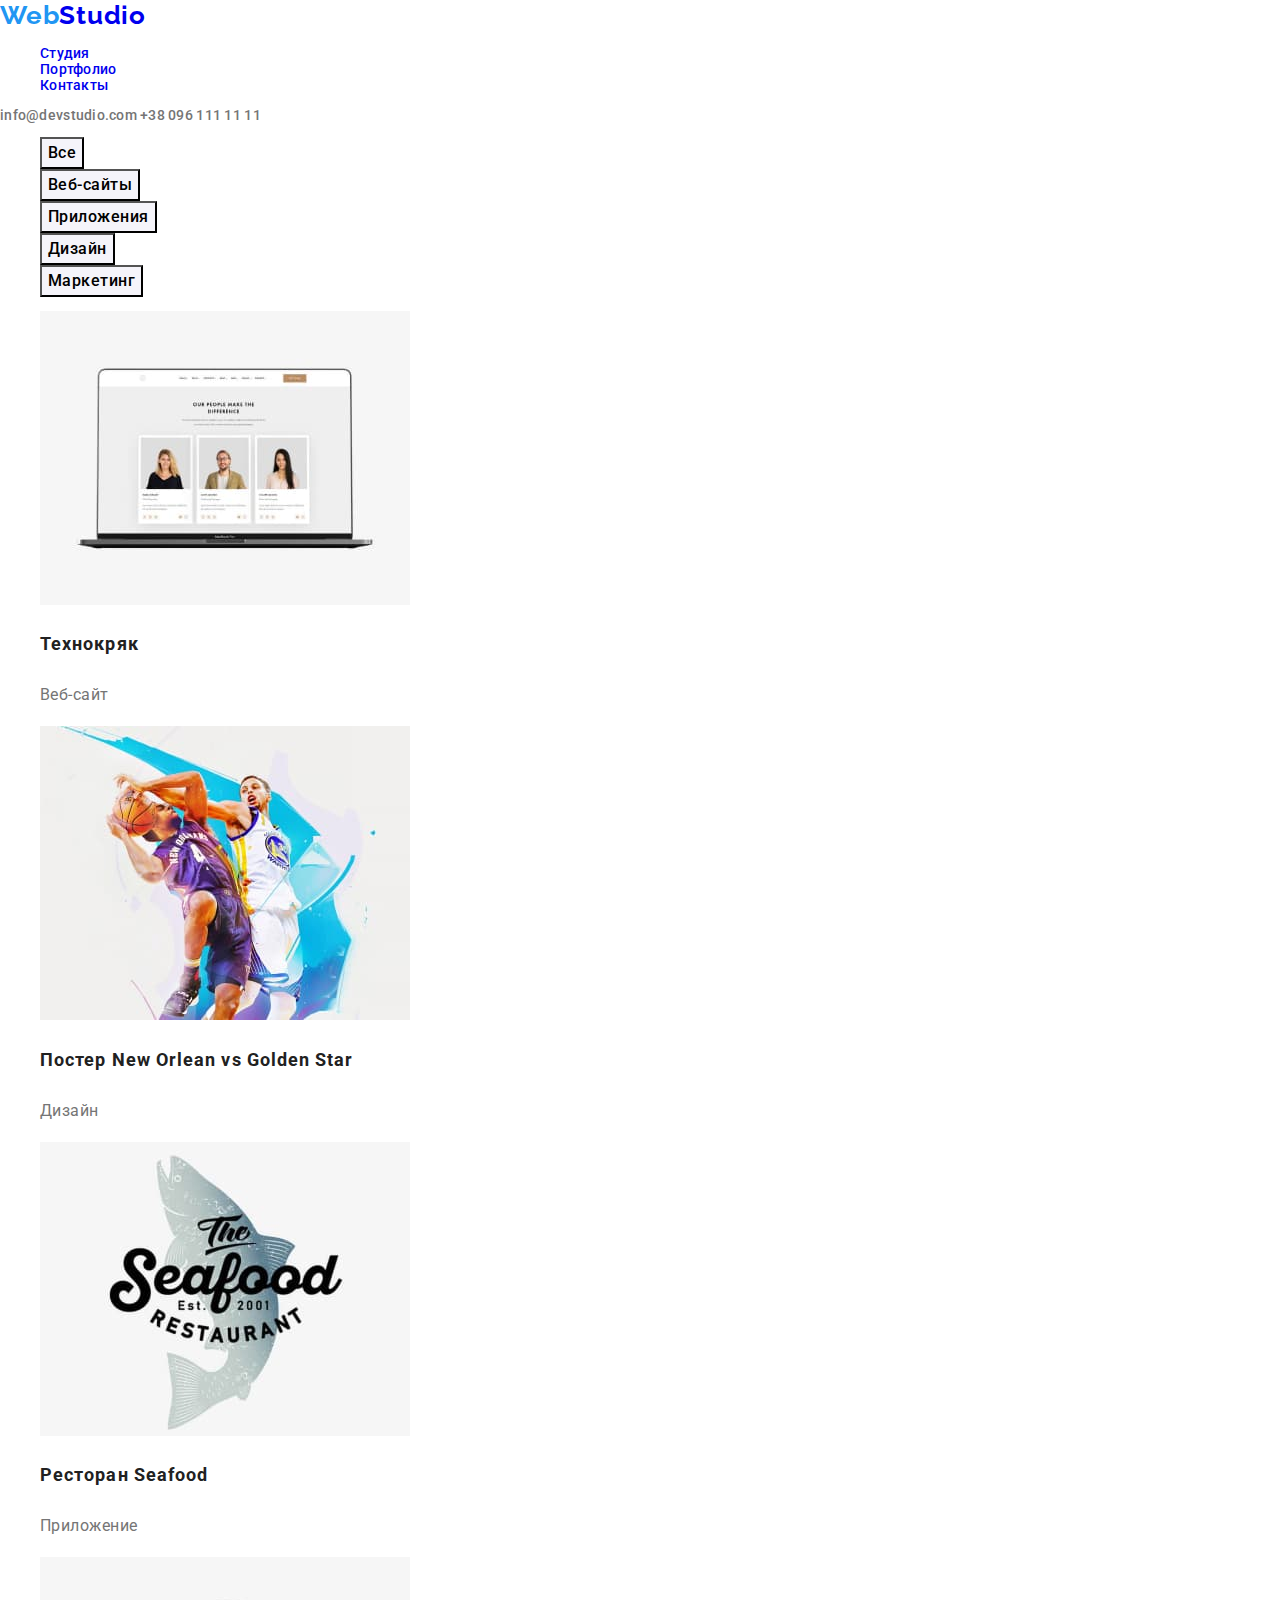
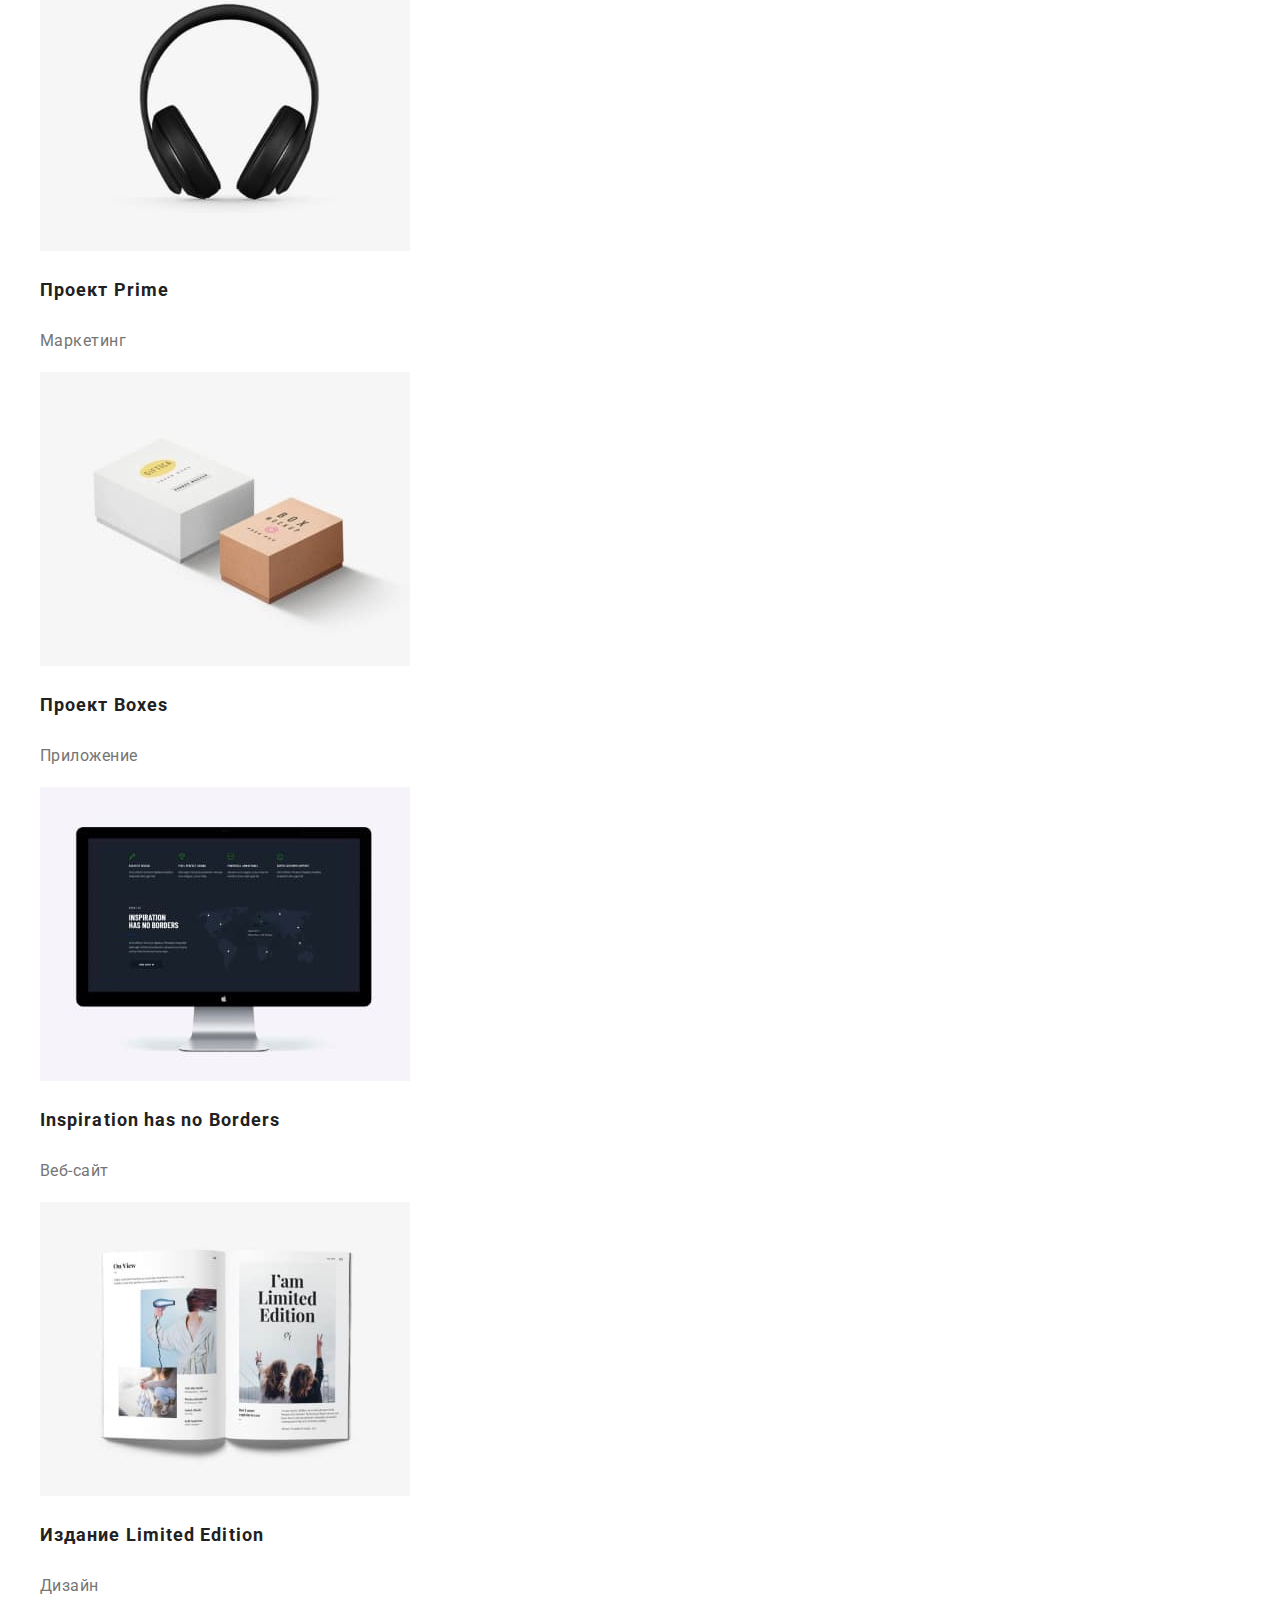
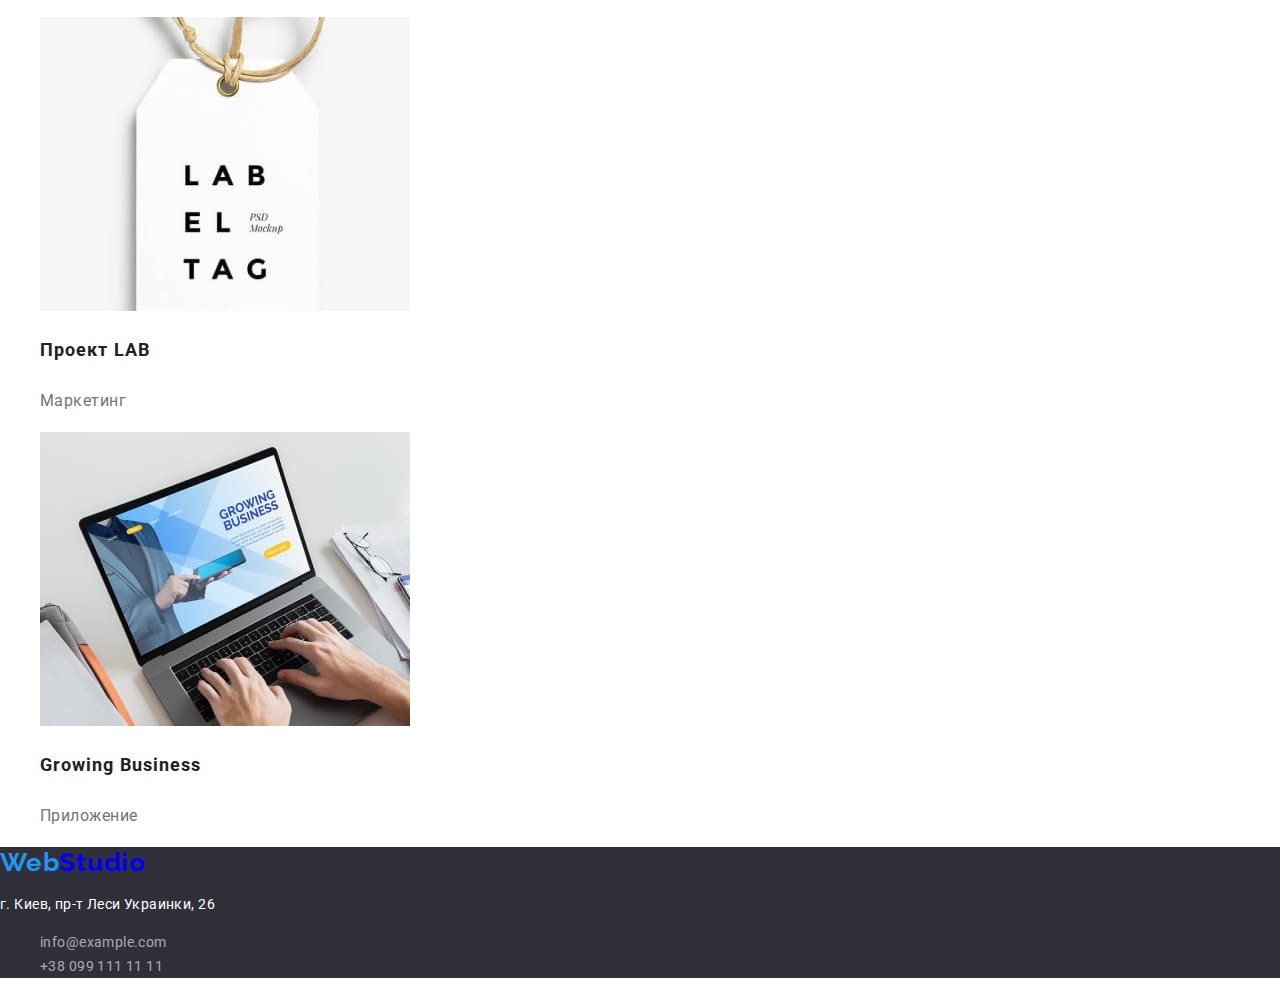
==== commit 2383191b: "hw02-v10" ====
--- a/portfolio.html
+++ b/portfolio.html
@@ -1,6 +1,6 @@
 <!DOCTYPE html>
 <html lang="en">
-<head>
+  <head>
     <meta charset="UTF-8">
     <meta http-equiv="X-UA-Compatible" content="IE=edge">
     <meta name="viewport" content="width=device-width, initial-scale=1.0">
@@ -14,23 +14,22 @@
         href="https://fonts.googleapis.com/css2?family=Oleo+Script&family=Raleway:wght@700&family=Roboto:wght@400;500;700;900&display=swap"
         rel="stylesheet">
     <link rel="stylesheet" href="./css/styles.css">
-    </head>
-    
-    <body>
-        <header class="head-section">
-            <nav>
-                <a href="./index.html" class="logo"><span class="logo-accent">Web</span>Studio</a>
-                <ul>
-                    <li><a href="./index.html" class="link">Студия</a></li>
-                    <li><a href="./portfolio.html" class="link">Портфолио</a></li>
-                    <li><a href="#" class="link">Контакты</a></li>
-                </ul>
-            </nav>
-            <a href="mailto:info@devstudio.com" class="head-contacts link">info@devstudio.com</a>
-            <a href="tel:+380961111111" class="head-contacts link">+38 096 111 11 11</a>
-        </header>
-  <main>
-    <section>
+  </head>   
+  <body>
+    <header class="head-section">
+      <nav>
+        <a href="./index.html" class="logo"><span class="logo-accent">Web</span>Studio</a>
+        <ul>
+          <li><a href="./index.html" class="link">Студия</a></li>
+          <li><a href="./portfolio.html" class="link">Портфолио</a></li>
+          <li><a href="#" class="link">Контакты</a></li>
+        </ul>
+      </nav>
+      <a href="mailto:info@devstudio.com" class="head-contacts link">info@devstudio.com</a>
+      <a href="tel:+380961111111" class="head-contacts link">+38 096 111 11 11</a>
+    </header>
+    <main>
+      <section>
         <ul>
           <li><button class="project-filter-button">Все</button></li>
           <li><button class="project-filter-button">Веб-сайты</button></li>
@@ -39,63 +38,63 @@
           <li><button class="project-filter-button">Маркетинг</button></li>
         </ul>
         <ul>
-            <li>
-                <img src="./images/portfolio_1.jpg" alt="technokriak-website" width="370">
-                <h3 class="project-name">Технокряк</h3>
-                <p class="project-type">Веб-сайт</p>
-            </li>
-            <li>
-                <img src="./images/portfolio_2.jpg" alt="new-jrlean-vs-golden-star-poster-design" width="370">
-                <h3 class="project-name">Постер New Orlean vs Golden Star</h3>
-                <p class="project-type">Дизайн</p>
-            </li>
-            <li>
-                <img src="./images/portfolio_3.jpg" alt="seafood-restaurant-app" width="370">
-                <h3 class="project-name">Ресторан Seafood</h3>
-                <p class="project-type">Приложение</p>
-            </li>
-            <li>
-                <img src="./images/portfolio_4.jpg" alt="prime-project-marketing" width="370">
-                <h3 class="project-name">Проект Prime</h3>
-                <p class="project-type">Маркетинг</p>
-            </li>
-            <li>
-                <img src="./images/portfolio_5.jpg" alt="boxes-project-app" width="370">
-                <h3 class="project-name">Проект Boxes</h3>
-                <p class="project-type">Приложение</p>
-            </li>
-            <li>
-                <img src="./images/portfolio_6.jpg" alt="inspiration-has-no-borders-website" width="370">
-                <h3 class="project-name">Inspiration has no Borders</h3>
-                <p class="project-type">Веб-сайт</p>
-            </li>
-            <li>
-                <img src="./images/portfolio_7.jpg" alt="limited-edition-design" width="370">
-                <h3 class="project-name">Издание Limited Edition</h3>
-                <p class="project-type">Дизайн</p>
-            </li>
-            <li>
-                <img src="./images/portfolio_8.jpg" alt="lab-project-marketing" width="370">
-                <h3 class="project-name">Проект LAB</h3>
-                <p class="project-type">Маркетинг</p>
-            </li>
-            <li>
-                <img src="./images/portfolio_9.jpg" alt="growing-business-app" width="370">
-                <h3 class="project-name">Growing Business</h3>
-                <p class="project-type">Приложение</p>
-            </li>
+          <li>
+            <img src="./images/portfolio_1.jpg" alt="technokriak-website" width="370">
+            <h3 class="project-name">Технокряк</h3>
+            <p class="project-type">Веб-сайт</p>
+          </li>
+          <li>
+            <img src="./images/portfolio_2.jpg" alt="new-jrlean-vs-golden-star-poster-design" width="370">
+            <h3 class="project-name">Постер New Orlean vs Golden Star</h3>
+            <p class="project-type">Дизайн</p>
+          </li>
+          <li>
+            <img src="./images/portfolio_3.jpg" alt="seafood-restaurant-app" width="370">
+            <h3 class="project-name">Ресторан Seafood</h3>
+            <p class="project-type">Приложение</p>
+          </li>
+          <li>
+            <img src="./images/portfolio_4.jpg" alt="prime-project-marketing" width="370">
+            <h3 class="project-name">Проект Prime</h3>
+            <p class="project-type">Маркетинг</p>
+          </li>
+          <li>
+            <img src="./images/portfolio_5.jpg" alt="boxes-project-app" width="370">
+            <h3 class="project-name">Проект Boxes</h3>
+            <p class="project-type">Приложение</p>
+          </li>
+          <li>
+            <img src="./images/portfolio_6.jpg" alt="inspiration-has-no-borders-website" width="370">
+            <h3 class="project-name">Inspiration has no Borders</h3>
+            <p class="project-type">Веб-сайт</p>
+          </li>
+          <li>
+            <img src="./images/portfolio_7.jpg" alt="limited-edition-design" width="370">
+            <h3 class="project-name">Издание Limited Edition</h3>
+            <p class="project-type">Дизайн</p>
+          </li>
+          <li>
+            <img src="./images/portfolio_8.jpg" alt="lab-project-marketing" width="370">
+            <h3 class="project-name">Проект LAB</h3>
+            <p class="project-type">Маркетинг</p>
+          </li>
+          <li>
+            <img src="./images/portfolio_9.jpg" alt="growing-business-app" width="370">
+            <h3 class="project-name">Growing Business</h3>
+            <p class="project-type">Приложение</p>
+          </li>
         </ul>
-    </section>
-  </main>
+      </section>
+    </main>
     <footer class="footer-section">
-        <a href="./index.html" class="logo"><span class="logo-accent">Web</span>Studio</a>
-        <address>
-            <p>г. Киев, пр-т Леси Украинки, 26</p>
-            <ul>
-                <li><a href="mailto:info@example.com" class="footer-contacts">info@example.com</a></li>
-                <li><a href="tel:+380991111111" class="footer-contacts">+38 099 111 11 11</a></li>
-            </ul>
-        </address>
+      <a href="./index.html" class="logo"><span class="logo-accent">Web</span>Studio</a>
+      <address>
+        <p>г. Киев, пр-т Леси Украинки, 26</p>
+        <ul>
+          <li><a href="mailto:info@example.com" class="footer-contacts">info@example.com</a></li>
+          <li><a href="tel:+380991111111" class="footer-contacts">+38 099 111 11 11</a></li>
+        </ul>
+      </address>
     </footer>
-</body>
+  </body>
 </html>--- a/css/styles.css
+++ b/css/styles.css
@@ -10,12 +10,14 @@
 
 body {
   font-family: 'Roboto', sans-serif;
+  
   color: var(--text-main-dark);
   font-style: normal;
   font-weight: 400;
   font-size: 14px;
 }
 
+/*
 a {
   text-decoration: none;  
 }
@@ -27,6 +29,7 @@
 address {
   font-style: normal;
 }
+*/
 
 /* HEADER */
 
@@ -45,11 +48,7 @@
 }
 
 .logo:visited {
-  color: currentColor;
-}
-
-.logo:hover {
-  color: var(--text-accent);
+  color: var(--text-main-dark);
 }
 
 .logo:focus {
@@ -68,7 +67,7 @@
 }
 
 .link:visited {
-  color: currentColor;
+  color: var(--text-main-dark);
 }
 
 .link:hover {
@@ -81,7 +80,23 @@
 
 .head-contacts{
   color: var(--text-sub);
-}
+  font-weight: 500;
+  line-height: 16px;
+  letter-spacing: 0.02em;
+  outline: none;
+}
+
+.head-contacts:visited {
+  color: var(--text-sub);
+}
+
+.head-contacts:hover {
+  color: var(--text-accent);
+}
+
+.head-contacts:focus {
+  color: var(--text-accent);
+}  
 
 
 /* FOOTER */
@@ -102,7 +117,7 @@
 }
 
 .footer-contacts:visited {
-  color: currentColor;
+  color: var(--text-accent-transparent);
 }
 
 .footer-contacts:hover {
@@ -118,17 +133,18 @@
 /* MAIN - TITLE */
 
 .title-section {
-   background-color: var(--background-dark);
+  background-color: var(--background-dark);
 }
 
 .title {
-   color: var(--main-light);
-   font-weight: 900;
-   font-size: 44px;
-   line-height: 60px;
-   letter-spacing: 0.06em;
-   text-transform: uppercase;
-/*   text-align: center;*/
+  color: var(--main-light);
+  font-weight: 900;
+  font-size: 44px;
+  line-height: 60px;
+  letter-spacing: 0.06em;
+  text-transform: uppercase;
+
+  /* text-align: center;*/
 }
 
 .title-button {
@@ -137,8 +153,9 @@
   font-size: 16px;
   line-height: 30px;
   letter-spacing: 0.06em;
-/* align-items: center; */
-/* text-align: center; */
+
+  /* align-items: center; */
+  /* text-align: center; */
   color: var(--main-light);
   outline-color: var(--text-accent);
 }
@@ -165,7 +182,8 @@
   font-weight: 700;
   font-size: 36px;
   line-height: 42px;
-/* text-align: center; */
+
+  /* text-align: center; */
   letter-spacing: 0.03em;
 }
 
@@ -173,18 +191,22 @@
 
 .team-section {
   background-color: var(--background-light);
+}
+
+.team-section-name {
+  font-weight: 500;
   font-size: 16px;
   line-height: 19px;
-/* text-align: center; */
-  letter-spacing: 0.03em;
-}
-
-.team-section-name {
-  font-weight: 500;
+  /*text-align: center;*/
+  letter-spacing: 0.03em;
 }
 
 .team-section-position {
-  color: var(--text-sub);
+  color: var(--text-sub); 
+  font-size: 16px;
+  line-height: 19px;
+  /*text-align: center;*/
+  letter-spacing: 0.03em;
 }
 
 /*  PORTFOLIO  */
@@ -193,8 +215,10 @@
   font-weight: 500;
   font-size: 16px;
   line-height: 26px;
-/* text-align: center; */
-  letter-spacing: 0.03em;
+
+  /* text-align: center; */
+  letter-spacing: 0.03em;
+  background-color: var(--background-light);
 }
 
 .project-filter-button:focus {
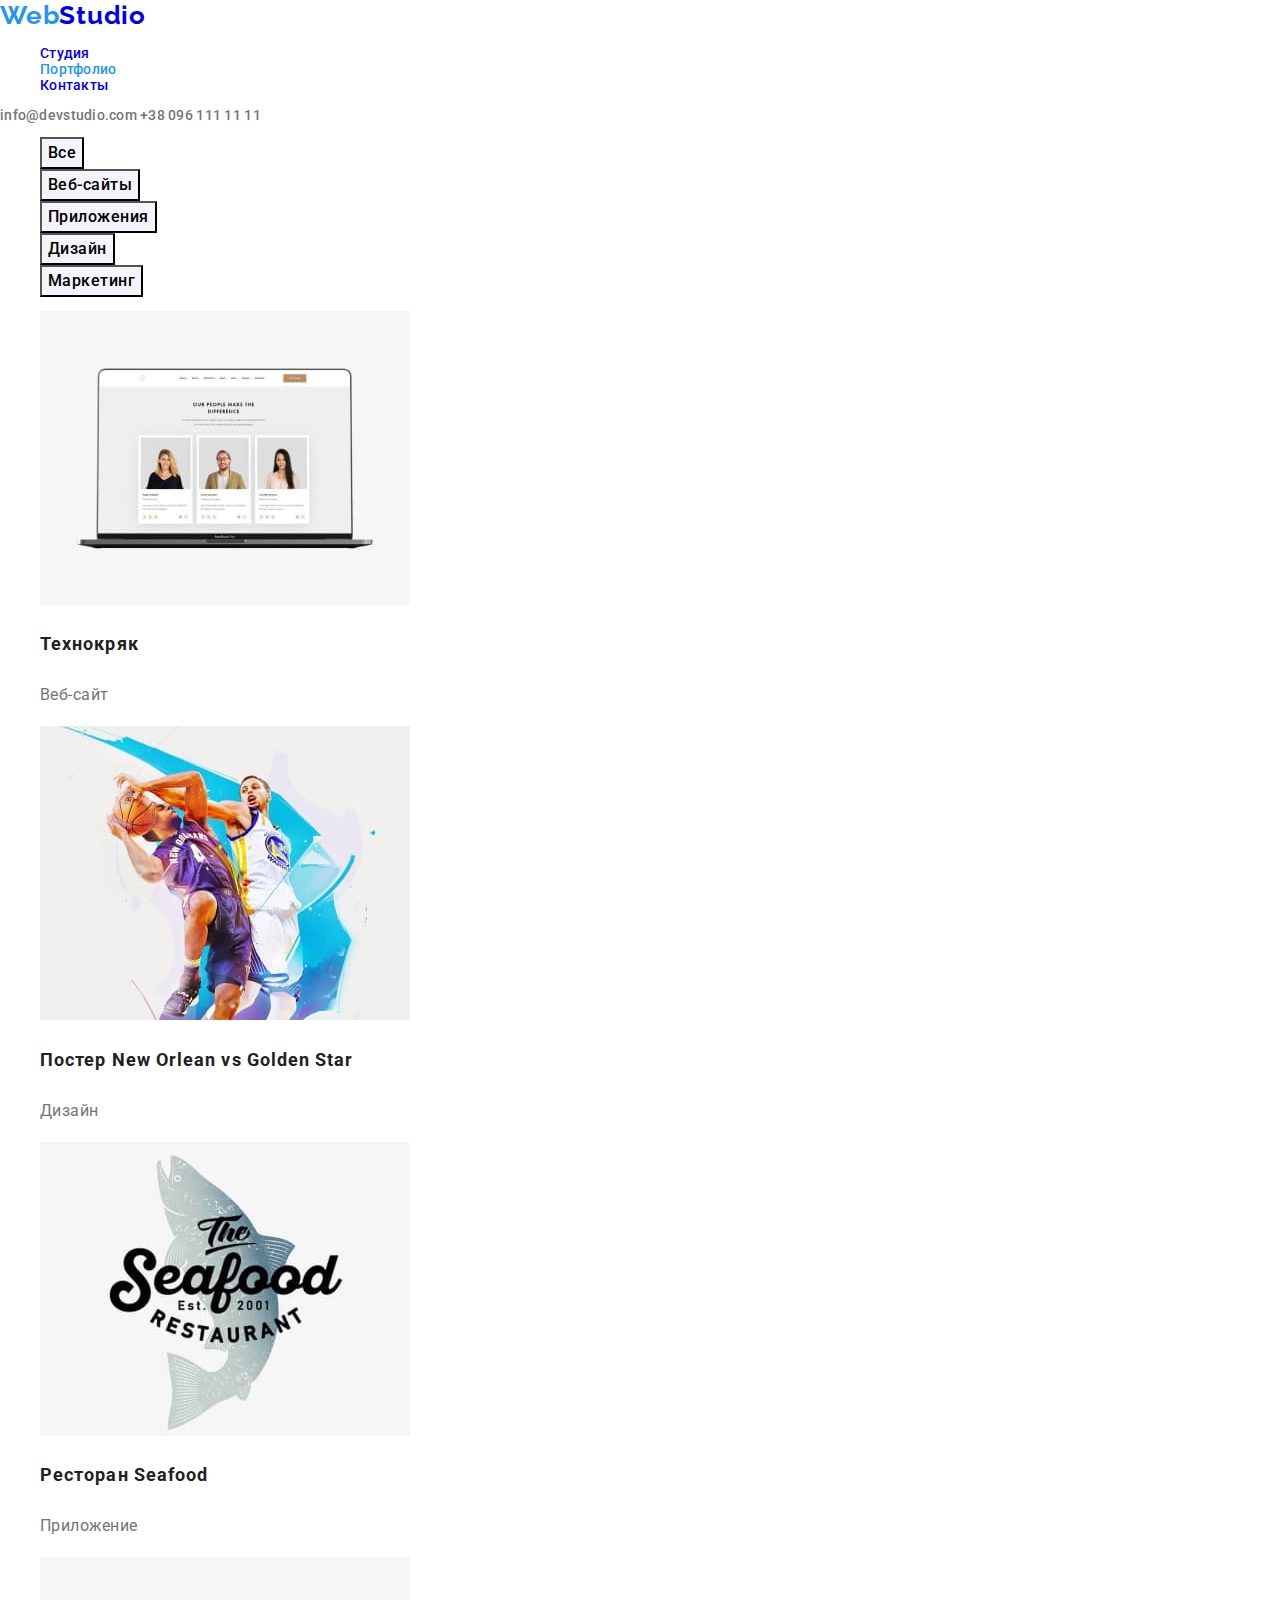
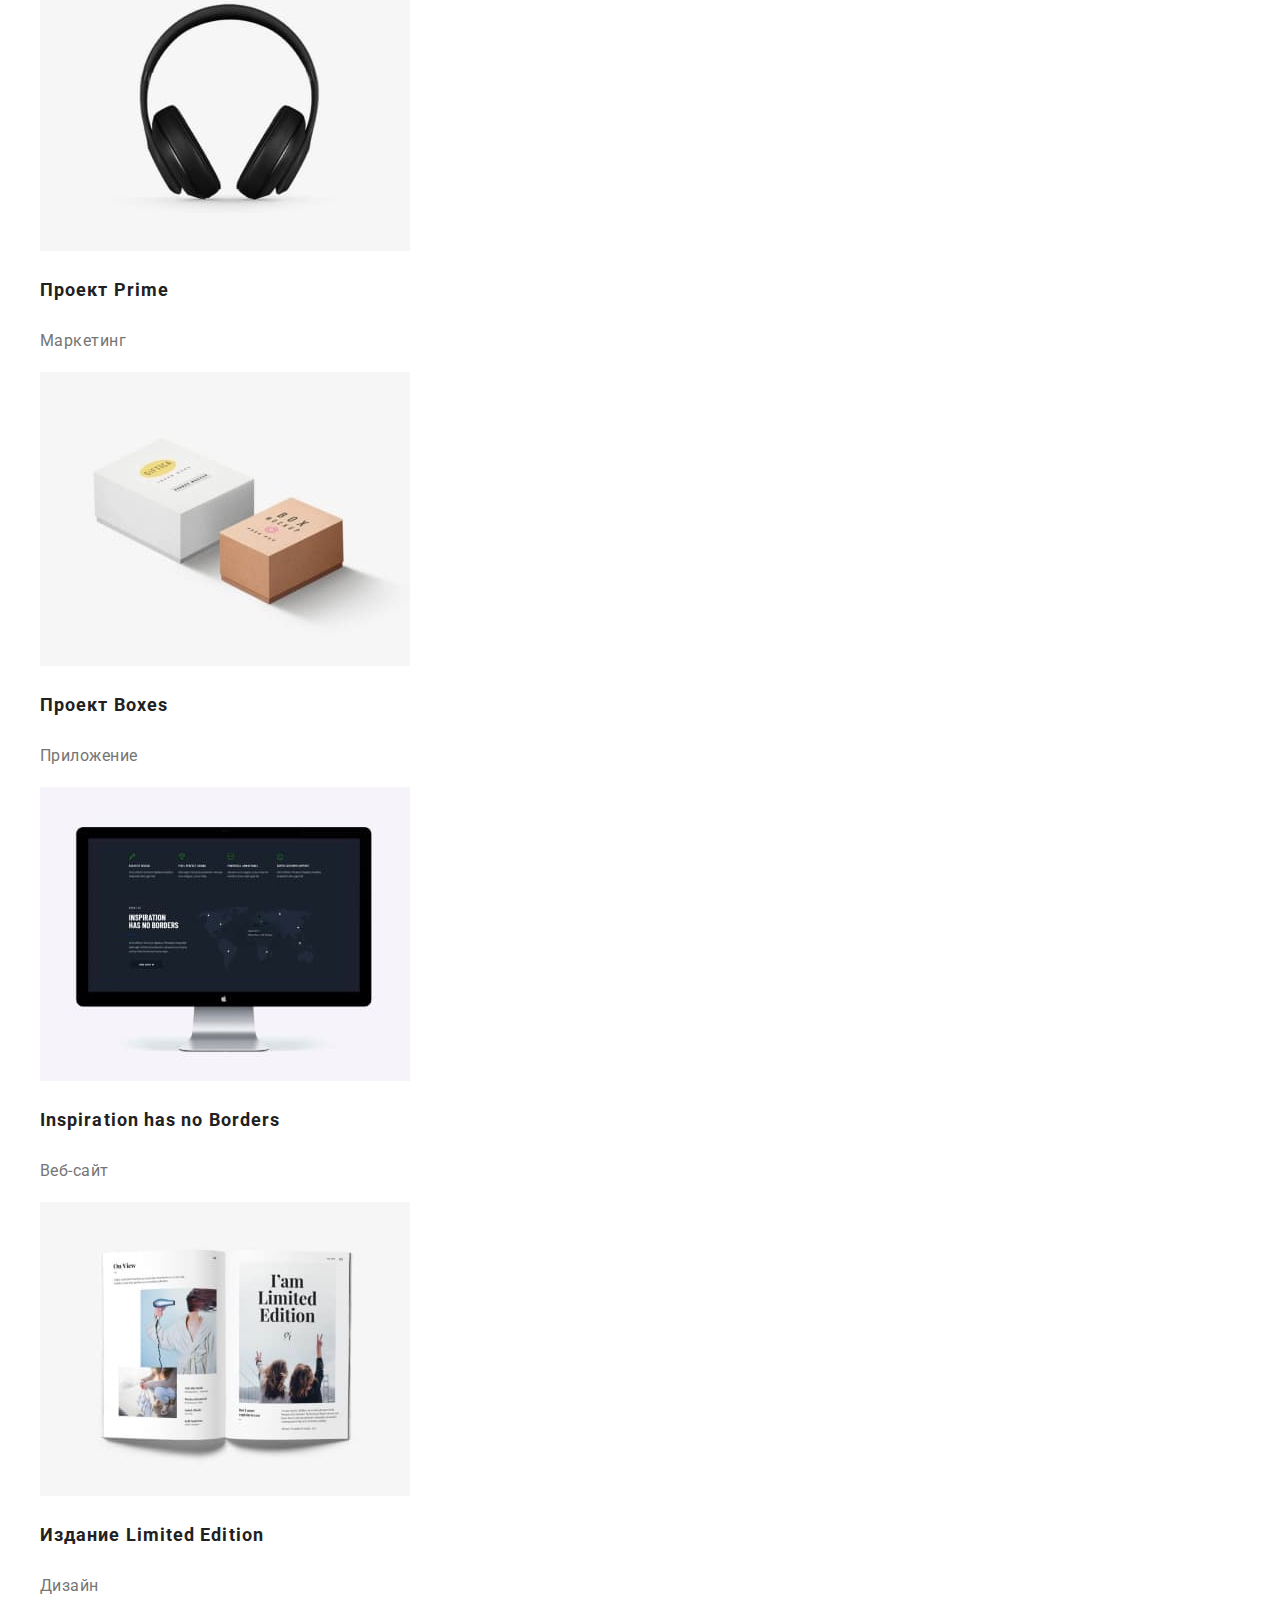
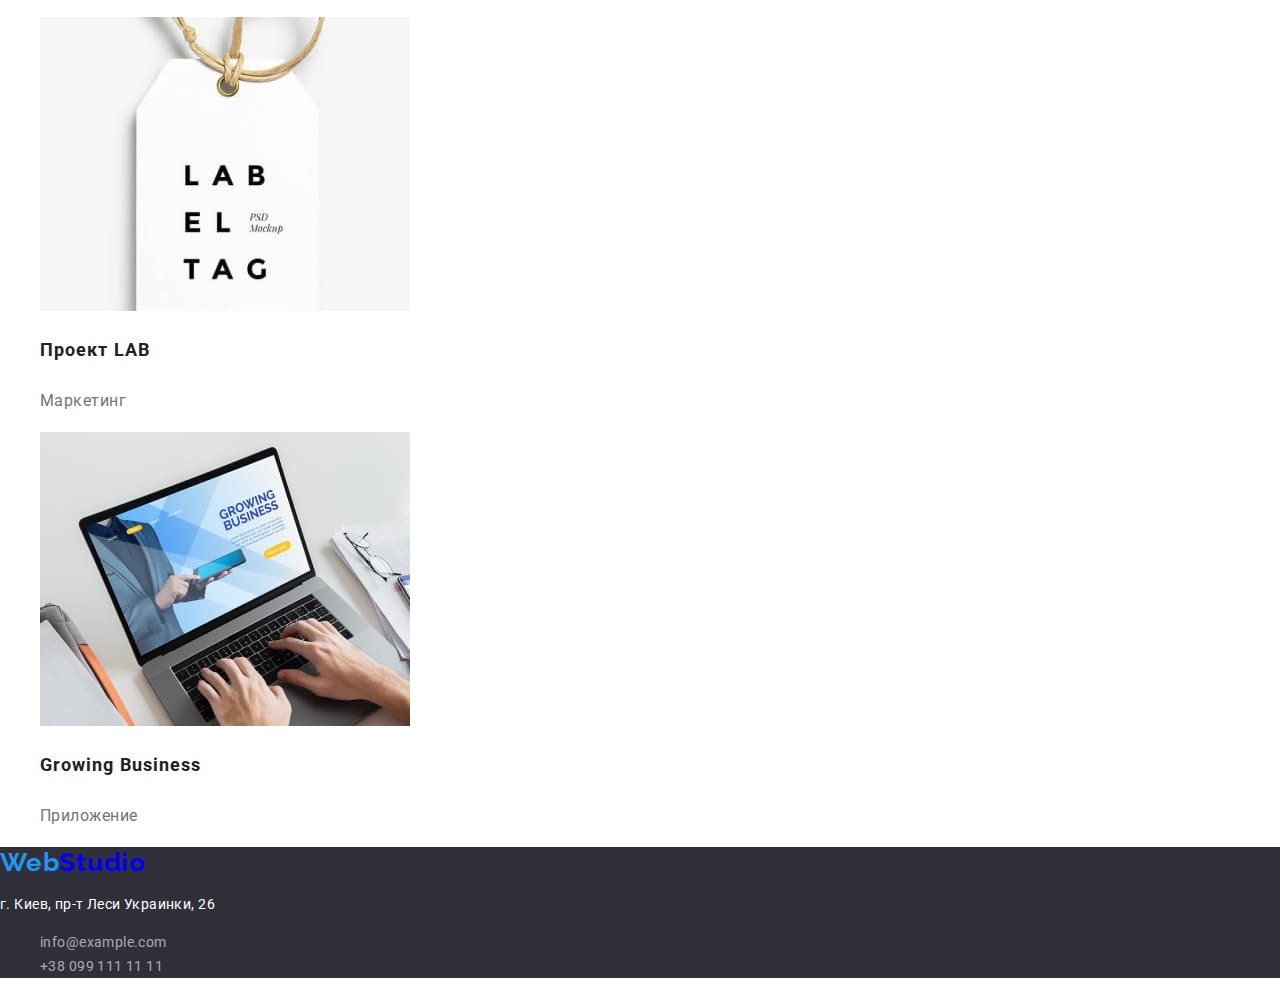
==== commit c2b6b3d4: "hw02-v11" ====
--- a/portfolio.html
+++ b/portfolio.html
@@ -21,7 +21,7 @@
         <a href="./index.html" class="logo"><span class="logo-accent">Web</span>Studio</a>
         <ul>
           <li><a href="./index.html" class="link">Студия</a></li>
-          <li><a href="./portfolio.html" class="link">Портфолио</a></li>
+          <li><a href="./portfolio.html" class="link current">Портфолио</a></li>
           <li><a href="#" class="link">Контакты</a></li>
         </ul>
       </nav>
--- a/css/styles.css
+++ b/css/styles.css
@@ -78,6 +78,10 @@
   color: var(--text-accent);
 }
 
+.link.current {
+  color: var(--text-accent);
+}
+
 .head-contacts{
   color: var(--text-sub);
   font-weight: 500;
@@ -197,6 +201,7 @@
   font-weight: 500;
   font-size: 16px;
   line-height: 19px;
+
   /*text-align: center;*/
   letter-spacing: 0.03em;
 }
@@ -205,6 +210,7 @@
   color: var(--text-sub); 
   font-size: 16px;
   line-height: 19px;
+
   /*text-align: center;*/
   letter-spacing: 0.03em;
 }
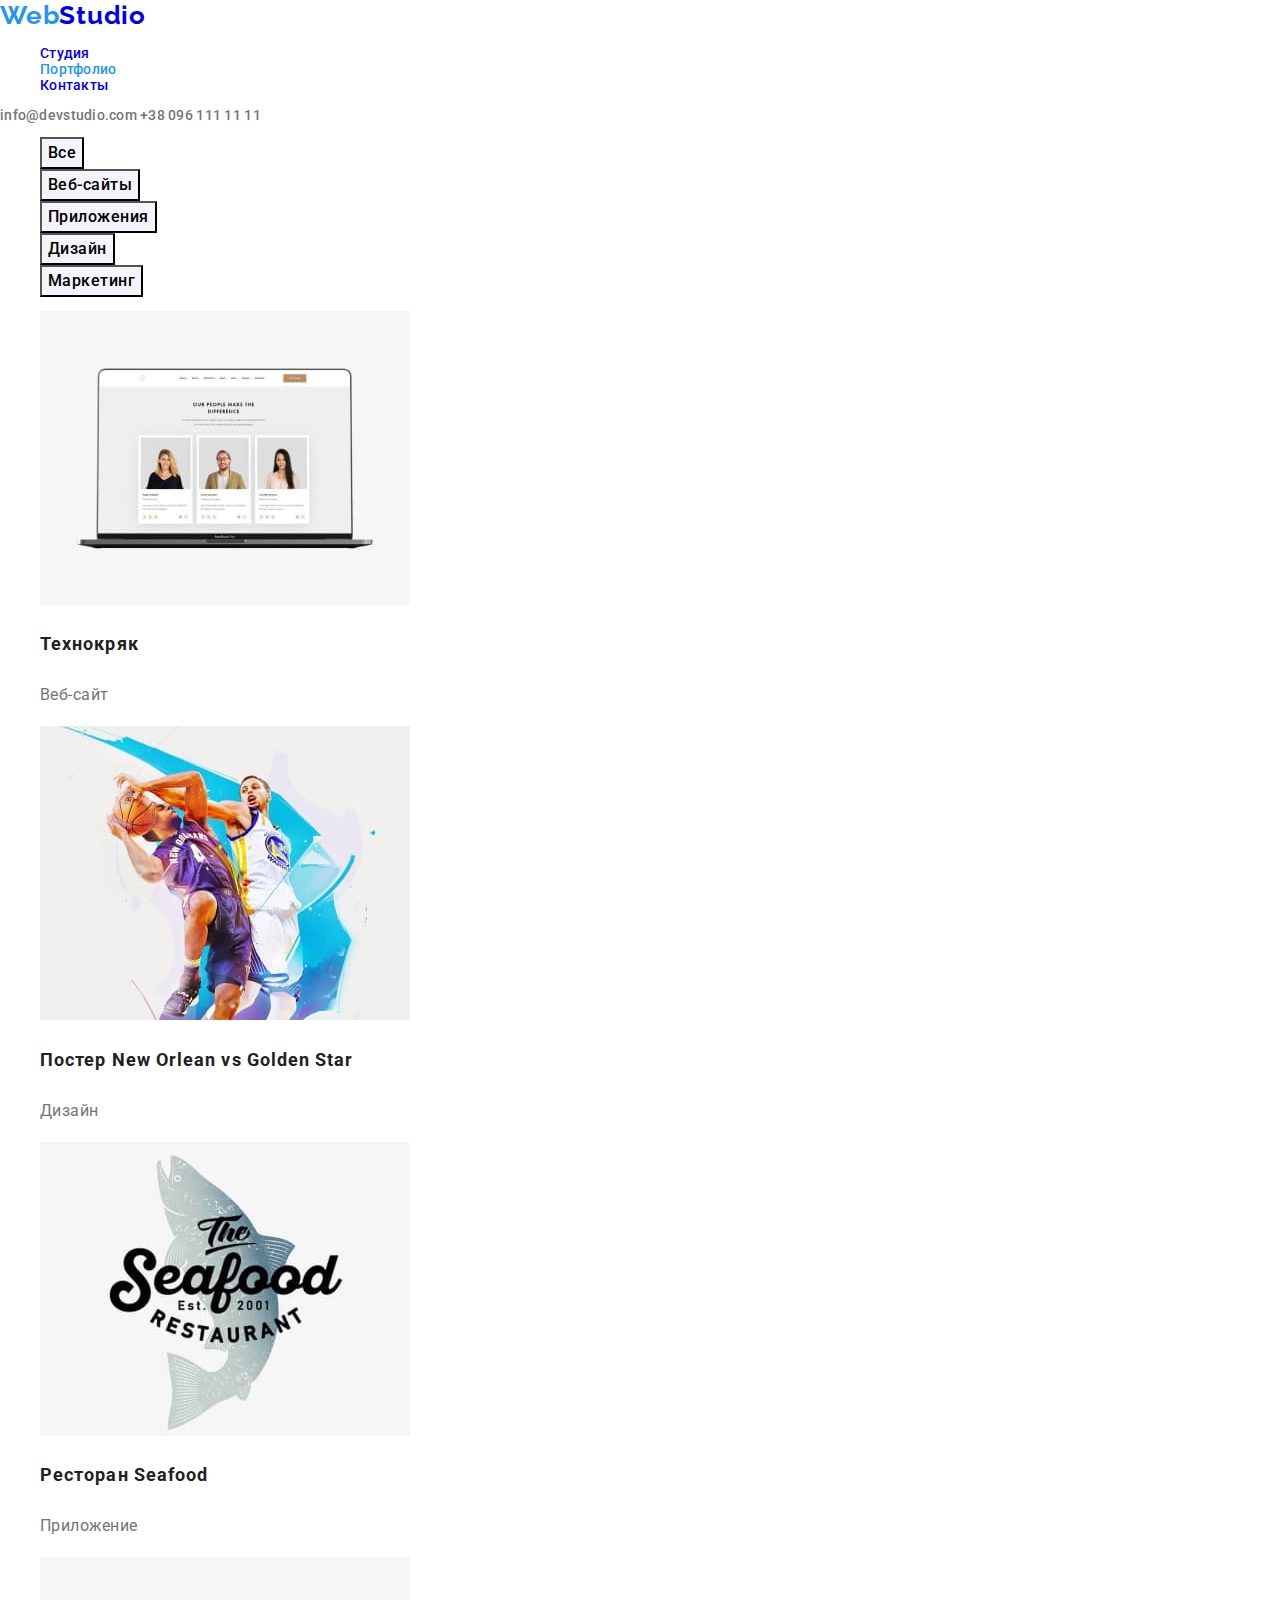
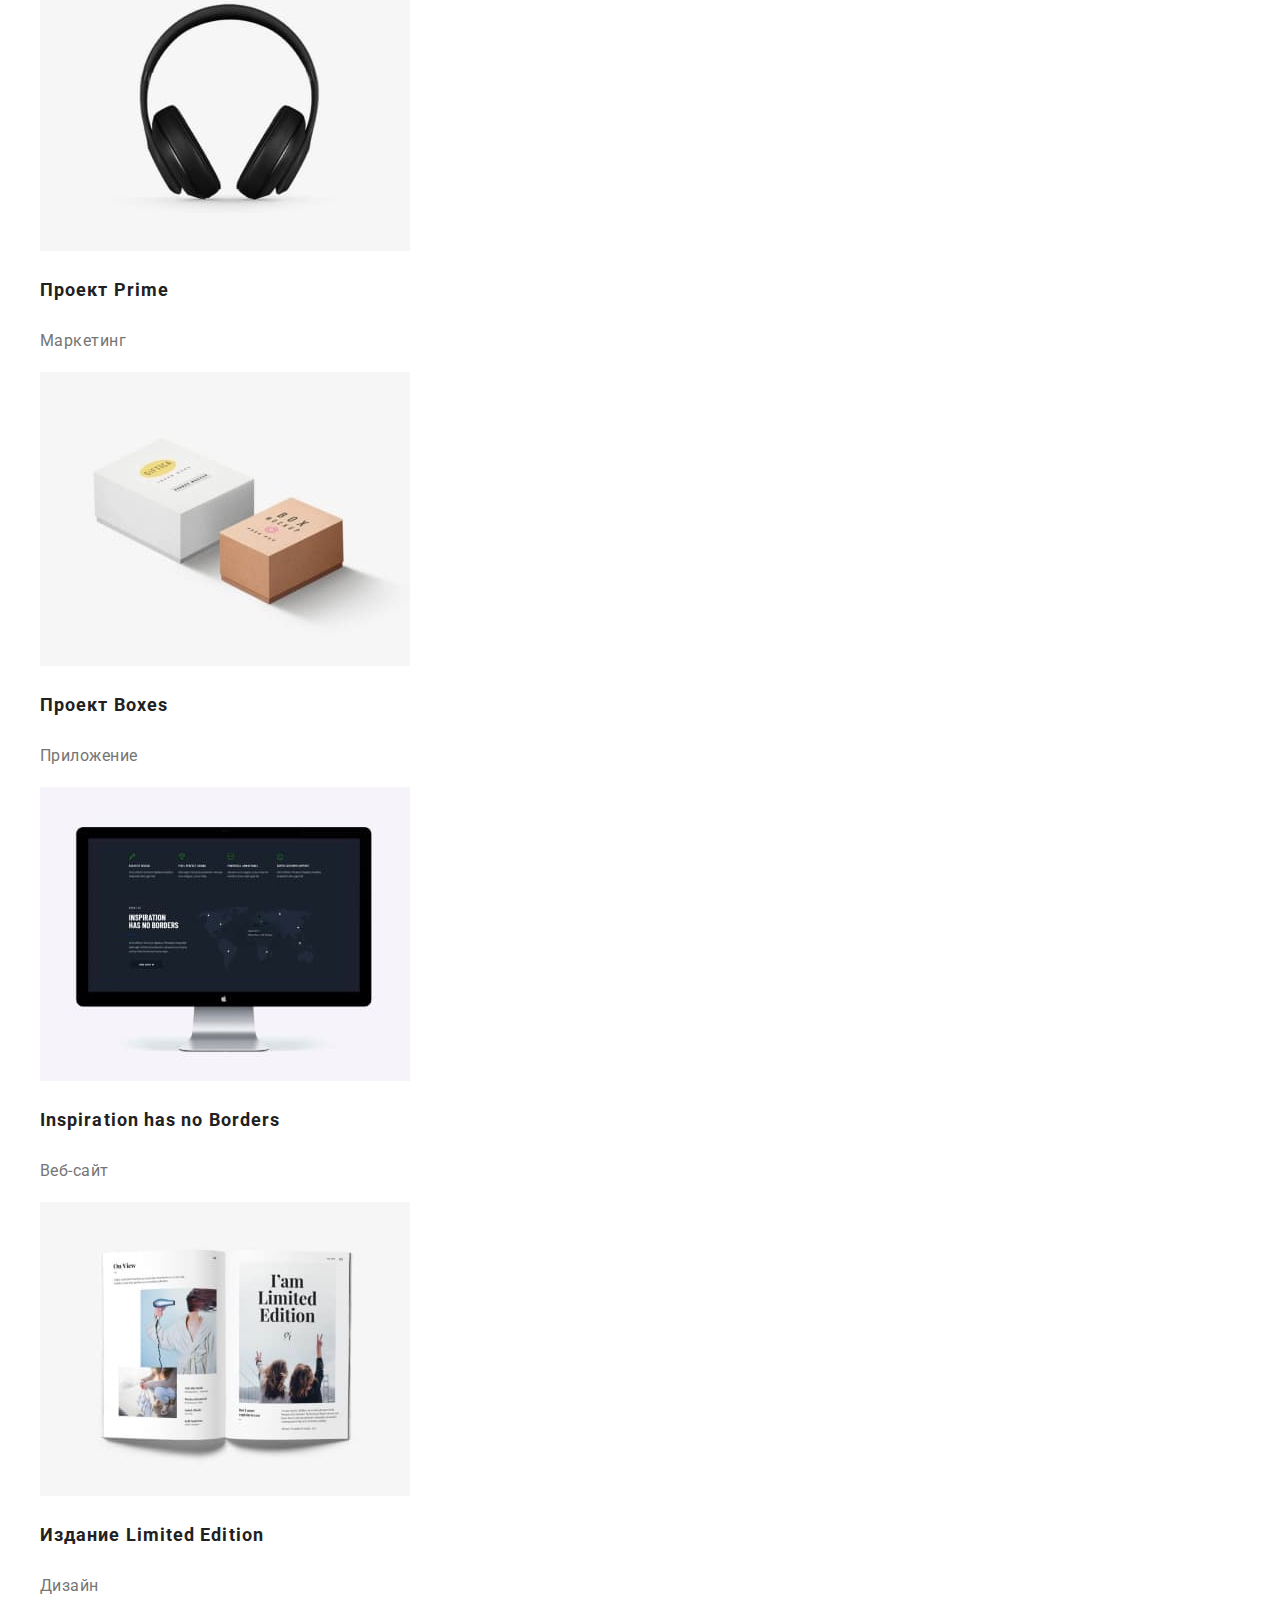
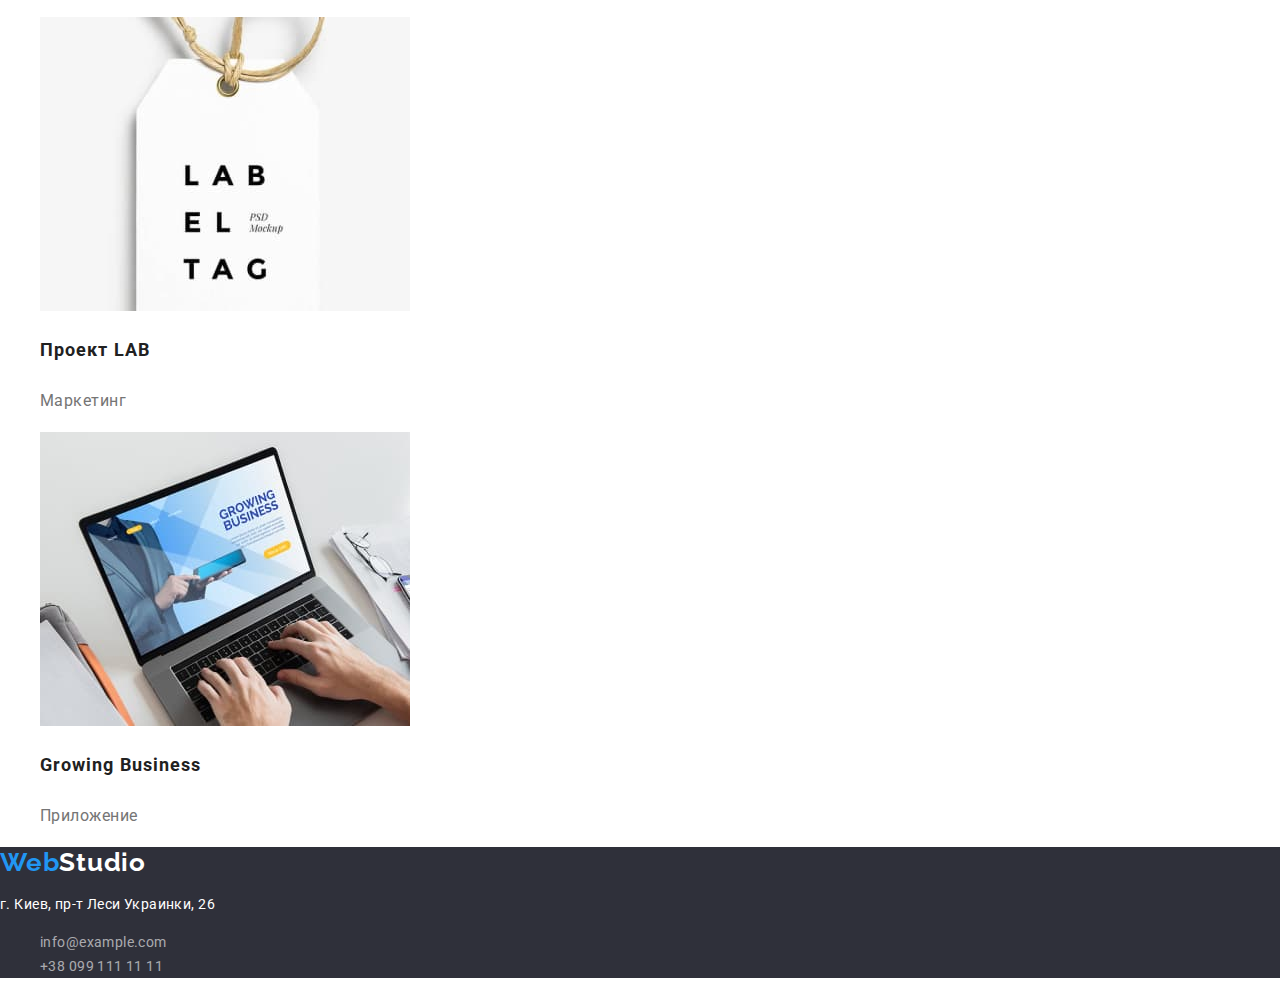
==== commit e6aaa16b: "hw02-v12" ====
--- a/portfolio.html
+++ b/portfolio.html
@@ -87,7 +87,7 @@
       </section>
     </main>
     <footer class="footer-section">
-      <a href="./index.html" class="logo"><span class="logo-accent">Web</span>Studio</a>
+      <a href="./index.html" class="logo logo footer-logo"><span class="logo-accent">Web</span>Studio</a>
       <address>
         <p>г. Киев, пр-т Леси Украинки, 26</p>
         <ul>
--- a/css/styles.css
+++ b/css/styles.css
@@ -47,14 +47,6 @@
   outline: none;
 }
 
-.logo:visited {
-  color: var(--text-main-dark);
-}
-
-.logo:focus {
-  color: var(--text-accent);; 
-}
-
 .logo-accent {
   color: var(--text-accent);
 }
@@ -111,6 +103,10 @@
   color: var(--main-light);
   line-height: 24px;
   letter-spacing: 0.03em;
+}
+
+.footer-logo {
+  color: var(--main-light);
 }
 
 .footer-contacts {
